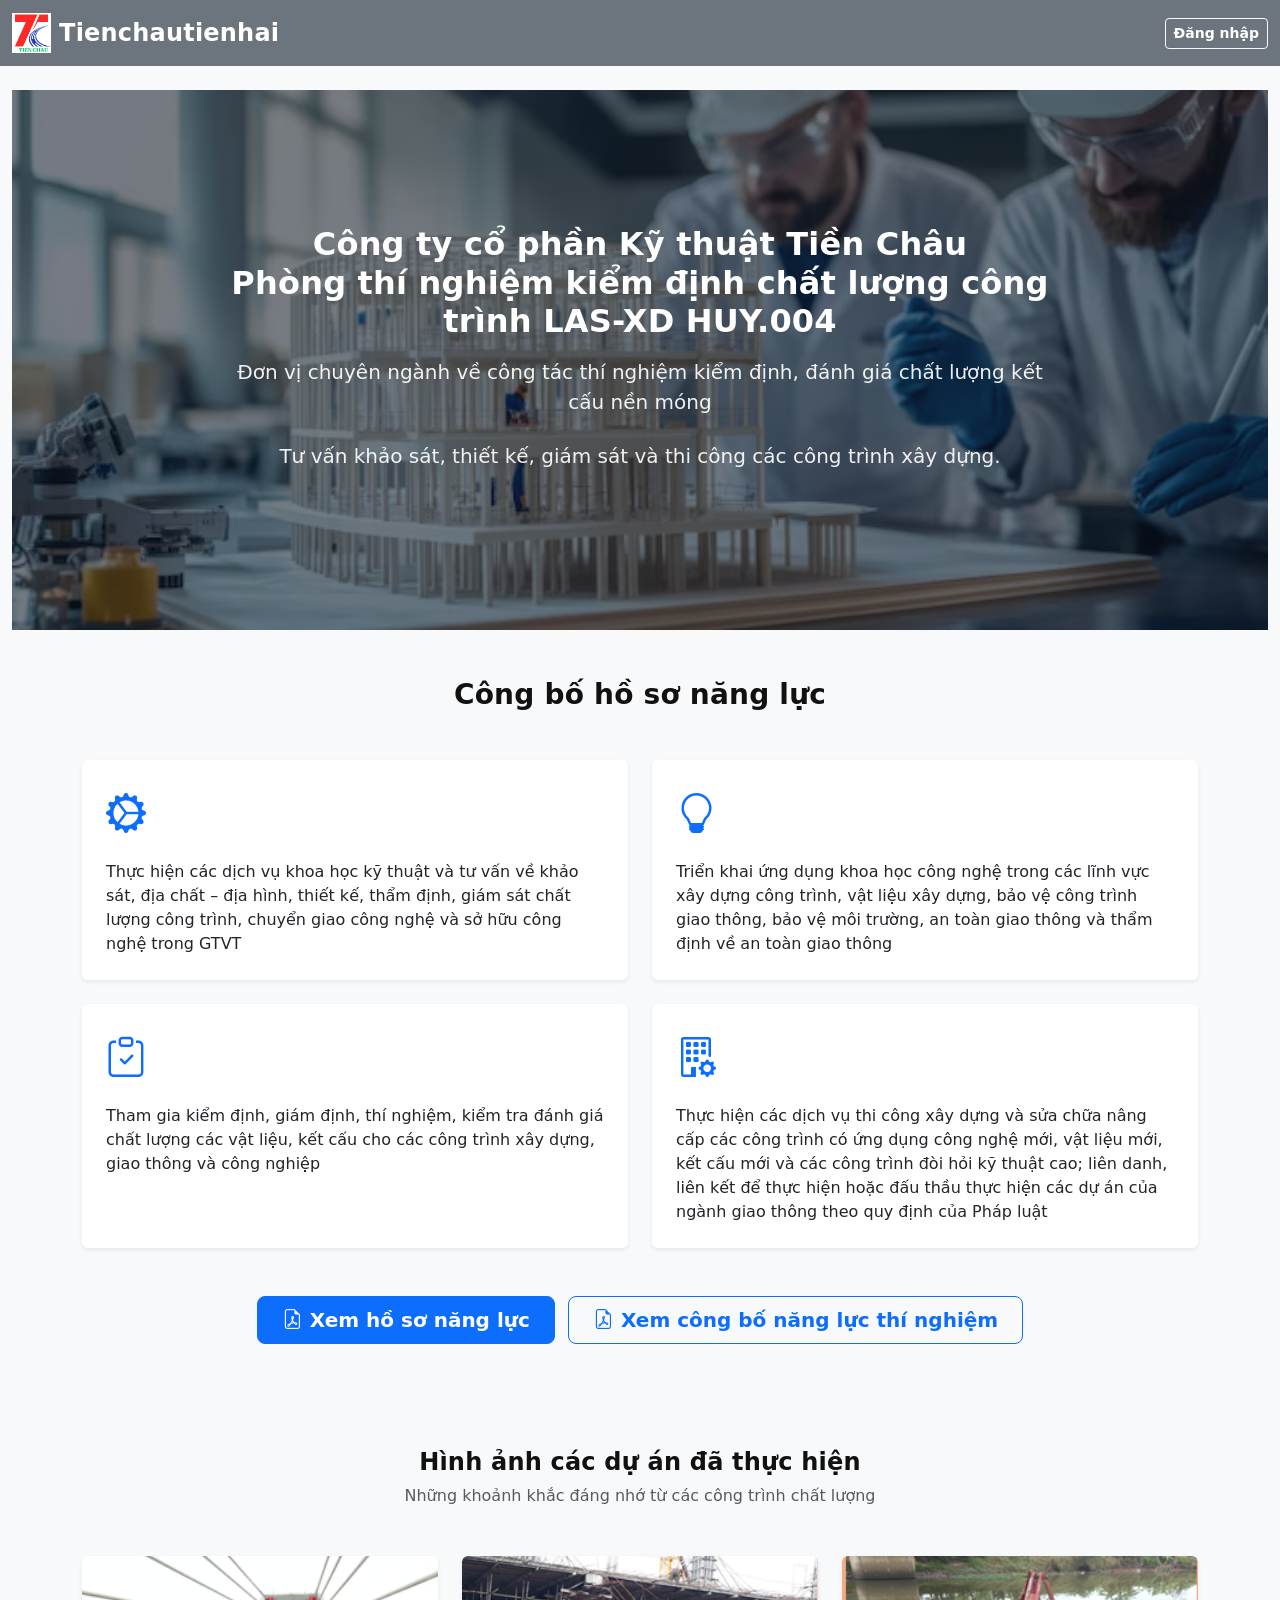
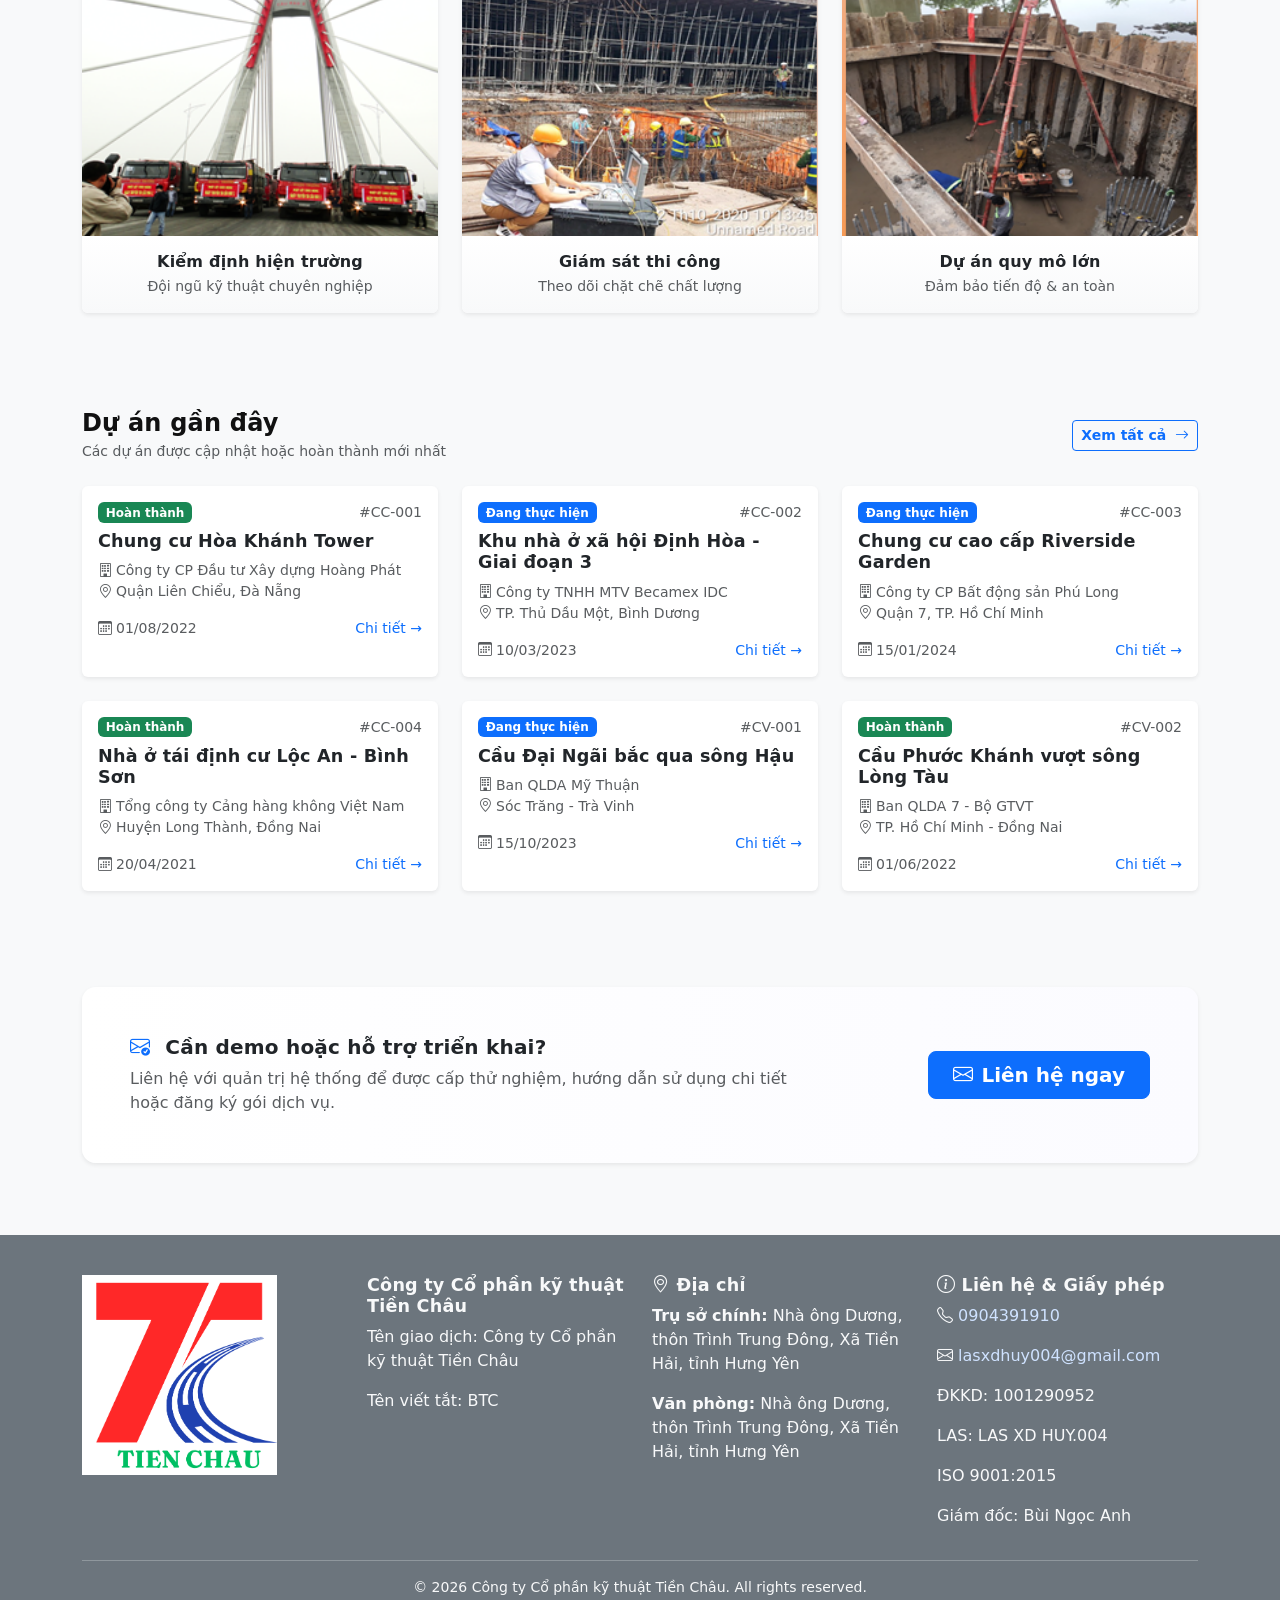
==== index.html @ 898942ba "initial project" ====
<!doctype html>
<html lang="vi">

<head>
    <meta charset="utf-8" />
    <meta name="viewport" content="width=device-width, initial-scale=1" />
    <title>Trang ch&#x1EE7; - Tienchautienhai</title>

    <!-- Bootstrap CSS -->
    <link href="./cdn.jsdelivr.net/npm/bootstrap%405.3.2/dist/css/bootstrap.min.css" rel="stylesheet" />
    <!-- Bootstrap Icons (optional) -->
    <link href="./cdn.jsdelivr.net/npm/bootstrap-icons%401.10.5/font/bootstrap-icons.css" rel="stylesheet" />
    <link rel="stylesheet" href="css/site1ee7.css?v=ZNPBLHQv7pqzIQh7xPeTB3yZ6VfuQVX-j1TX1cvYeVQ" />
</head>
<body>
    <nav b-x5d5cj2620 class="navbar navbar-expand-lg navbar-dark custom-header">
        <div b-x5d5cj2620 class="container-fluid">

            <a b-x5d5cj2620 class="navbar-brand d-flex align-items-center" href="index.html">
                <img src="images/logo_Tienchau.png" alt="Tiền Châu" class="navbar-logo me-2" />
                <span b-x5d5cj2620 class="d-none d-md-inline">Tienchautienhai</span>
            </a>

            <div b-x5d5cj2620 class="collapse navbar-collapse">
                <!-- (left empty to keep brand left) -->
            </div>

            <div b-x5d5cj2620 class="d-flex align-items-center">
                    <a b-x5d5cj2620 class="btn btn-outline-light btn-sm" href="Account/Login.html">Đăng nhập</a>
            </div>
        </div>
    </nav>


    <div b-x5d5cj2620 class="container-fluid">
        <div b-x5d5cj2620 class="row">
                <main b-x5d5cj2620 class="col-12 py-4">
                    

<!-- Hero -->
<section class="hero d-flex align-items-center text-white">
    <div class="container position-relative text-center py-5">
        <div class="row justify-content-center">
            <div class="col-lg-9">
                <h1 class="hero-title display-3 mb-3"> Công ty cổ phần Kỹ thuật Tiền Châu </br> Phòng thí nghiệm kiểm định chất lượng công trình LAS-XD HUY.004</h1>
                <p class="hero-lead mb-4 fs-5">Đơn vị chuyên ngành về công tác thí nghiệm kiểm định, đánh giá chất lượng kết cấu nền móng </p>
                <p class="hero-lead mb-4 fs-5">Tư vấn khảo sát, thiết kế, giám sát và thi công các công trình xây dựng.</p>

                <div class="d-flex justify-content-center gap-3 flex-wrap">
                </div>
            </div>
        </div>
    </div>
</section>

<!-- Công bố hồ sơ năng lực -->
<section class="what py-5 bg-light">
    <div class="container">
        <div class="text-center mb-5">
            <h2 class="section-title mb-3">Công bố hồ sơ năng lực</h2>
        </div>

        <div class="row g-4">
            <div class="col-md-6">
                <div class="card h-100 border-0 shadow-sm">
                    <div class="card-body p-4">
                        <div class="text-primary mb-3">
                            <i class="bi bi-gear-wide-connected fs-1"></i>
                        </div>
                        <p class="card-text">Thực hiện các dịch vụ khoa học kỹ thuật và tư vấn về khảo sát, địa chất – địa hình, thiết kế, thẩm định, giám sát chất lượng công trình, chuyển giao công nghệ và sở hữu công nghệ trong GTVT</p>
                    </div>
                </div>
            </div>
            <div class="col-md-6">
                <div class="card h-100 border-0 shadow-sm">
                    <div class="card-body p-4">
                        <div class="text-primary mb-3">
                            <i class="bi bi-lightbulb fs-1"></i>
                        </div>
                        <p class="card-text">Triển khai ứng dụng khoa học công nghệ trong các lĩnh vực xây dựng công trình, vật liệu xây dựng, bảo vệ công trình giao thông, bảo vệ môi trường, an toàn giao thông và thẩm định về an toàn giao thông</p>
                    </div>
                </div>
            </div>
            <div class="col-md-6">
                <div class="card h-100 border-0 shadow-sm">
                    <div class="card-body p-4">
                        <div class="text-primary mb-3">
                            <i class="bi bi-clipboard-check fs-1"></i>
                        </div>
                        <p class="card-text">Tham gia kiểm định, giám định, thí nghiệm, kiểm tra đánh giá chất lượng các vật liệu, kết cấu cho các công trình xây dựng, giao thông và công nghiệp</p>
                    </div>
                </div>
            </div>
            <div class="col-md-6">
                <div class="card h-100 border-0 shadow-sm">
                    <div class="card-body p-4">
                        <div class="text-primary mb-3">
                            <i class="bi bi-building-gear fs-1"></i>
                        </div>
                        <p class="card-text">Thực hiện các dịch vụ thi công xây dựng và sửa chữa nâng cấp các công trình có ứng dụng công nghệ mới, vật liệu mới, kết cấu mới và các công trình đòi hỏi kỹ thuật cao; liên danh, liên kết để thực hiện hoặc đấu thầu thực hiện các dự án của ngành giao thông theo quy định của Pháp luật</p>
                    </div>
                </div>
            </div>
        </div>

        <div class="text-center mt-5">
            <a class="btn btn-primary btn-lg px-4 me-2 mb-2" href="Home/CompanyProfile.html">
                <i class="bi bi-file-earmark-pdf me-2"></i>Xem hồ sơ năng lực
            </a>
            <a class="btn btn-outline-primary btn-lg px-4 mb-2" href="Home/LabCapabilityCertificate.html">
                <i class="bi bi-file-earmark-pdf me-2"></i>Xem công bố năng lực thí nghiệm
            </a>
        </div>
    </div>
</section>

<!-- Project Gallery -->
<section class="gallery py-5">
    <div class="container">
        <div class="text-center mb-5">
            <h3 class="section-title mb-2">Hình ảnh các dự án đã thực hiện</h3>
            <p class="text-muted">Những khoảnh khắc đáng nhớ từ các công trình chất lượng</p>
        </div>

        <div class="row g-4">
            <div class="col-md-4">
                <div class="gallery-item">
                    <div class="card border-0 shadow-sm overflow-hidden">
                        <img src="images/image1.png" alt="Kiểm định công trình" class="card-img-top" style="height: 280px; object-fit: cover;">
                        <div class="card-body text-center">
                            <h6 class="mb-1">Kiểm định hiện trường</h6>
                            <p class="text-muted small mb-0">Đội ngũ kỹ thuật chuyên nghiệp</p>
                        </div>
                    </div>
                </div>
            </div>
            <div class="col-md-4">
                <div class="gallery-item">
                    <div class="card border-0 shadow-sm overflow-hidden">
                        <img src="images/image2.png" alt="Công trình xây dựng" class="card-img-top" style="height: 280px; object-fit: cover;">
                        <div class="card-body text-center">
                            <h6 class="mb-1">Giám sát thi công</h6>
                            <p class="text-muted small mb-0">Theo dõi chặt chẽ chất lượng</p>
                        </div>
                    </div>
                </div>
            </div>
            <div class="col-md-4">
                <div class="gallery-item">
                    <div class="card border-0 shadow-sm overflow-hidden">
                        <img src="images/image3.png" alt="Công trường xây dựng" class="card-img-top" style="height: 280px; object-fit: cover;">
                        <div class="card-body text-center">
                            <h6 class="mb-1">Dự án quy mô lớn</h6>
                            <p class="text-muted small mb-0">Đảm bảo tiến độ & an toàn</p>
                        </div>
                    </div>
                </div>
            </div>
        </div>
    </div>
</section>

<!-- Featured projects -->
<section class="featured py-5">
    <div class="container">
        <div class="d-flex justify-content-between align-items-center mb-4">
            <div>
                <h3 class="section-title mb-1">Dự án gần đây</h3>
                <p class="text-muted small mb-0">Các dự án được cập nhật hoặc hoàn thành mới nhất</p>
            </div>
            <a class="btn btn-outline-primary btn-sm" href="Account/Login361d.html">
                Xem tất cả <i class="bi bi-arrow-right ms-1"></i>
            </a>
        </div>

            <div class="row g-4">
                    <div class="col-12 col-sm-6 col-lg-4">
                        <a href="Account/Login90e1.html" class="text-decoration-none">
                            <div class="card h-100 border-0 shadow-sm hover-lift">
                                <div class="card-body">
                                    <div class="d-flex justify-content-between align-items-start mb-2">
                                        <span class="badge bg-success">Ho&#xE0;n th&#xE0;nh</span>
                                            <small class="text-muted">#CC-001</small>
                                    </div>
                                    <h5 class="card-title text-dark mb-2">Chung c&#x1B0; H&#xF2;a Kh&#xE1;nh Tower</h5>
                                    <p class="card-text text-muted small mb-3">
                                        <i class="bi bi-building me-1"></i>C&#xF4;ng ty CP &#x110;&#x1EA7;u t&#x1B0; X&#xE2;y d&#x1EF1;ng Ho&#xE0;ng Ph&#xE1;t
                                        <br />
                                        <i class="bi bi-geo-alt me-1"></i>Qu&#x1EAD;n Li&#xEA;n Chi&#x1EC3;u, &#x110;&#xE0; N&#x1EB5;ng
                                    </p>
                                    <div class="d-flex justify-content-between align-items-center">
                                        <small class="text-muted">
                                                <i class="bi bi-calendar3 me-1"></i>01/08/2022                                        </small>
                                        <small class="text-primary">Chi tiết →</small>
                                    </div>
                                </div>
                            </div>
                        </a>
                    </div>
                    <div class="col-12 col-sm-6 col-lg-4">
                        <a href="Account/Logine2f2.html" class="text-decoration-none">
                            <div class="card h-100 border-0 shadow-sm hover-lift">
                                <div class="card-body">
                                    <div class="d-flex justify-content-between align-items-start mb-2">
                                        <span class="badge bg-primary">&#x110;ang th&#x1EF1;c hi&#x1EC7;n</span>
                                            <small class="text-muted">#CC-002</small>
                                    </div>
                                    <h5 class="card-title text-dark mb-2">Khu nh&#xE0; &#x1EDF; x&#xE3; h&#x1ED9;i &#x110;&#x1ECB;nh H&#xF2;a - Giai &#x111;o&#x1EA1;n 3</h5>
                                    <p class="card-text text-muted small mb-3">
                                        <i class="bi bi-building me-1"></i>C&#xF4;ng ty TNHH MTV Becamex IDC
                                        <br />
                                        <i class="bi bi-geo-alt me-1"></i>TP. Th&#x1EE7; D&#x1EA7;u M&#x1ED9;t, B&#xEC;nh D&#x1B0;&#x1A1;ng
                                    </p>
                                    <div class="d-flex justify-content-between align-items-center">
                                        <small class="text-muted">
                                                <i class="bi bi-calendar3 me-1"></i>10/03/2023                                        </small>
                                        <small class="text-primary">Chi tiết →</small>
                                    </div>
                                </div>
                            </div>
                        </a>
                    </div>
                    <div class="col-12 col-sm-6 col-lg-4">
                        <a href="Account/Loginec54.html" class="text-decoration-none">
                            <div class="card h-100 border-0 shadow-sm hover-lift">
                                <div class="card-body">
                                    <div class="d-flex justify-content-between align-items-start mb-2">
                                        <span class="badge bg-primary">&#x110;ang th&#x1EF1;c hi&#x1EC7;n</span>
                                            <small class="text-muted">#CC-003</small>
                                    </div>
                                    <h5 class="card-title text-dark mb-2">Chung c&#x1B0; cao c&#x1EA5;p Riverside Garden</h5>
                                    <p class="card-text text-muted small mb-3">
                                        <i class="bi bi-building me-1"></i>C&#xF4;ng ty CP B&#x1EA5;t &#x111;&#x1ED9;ng s&#x1EA3;n Ph&#xFA; Long
                                        <br />
                                        <i class="bi bi-geo-alt me-1"></i>Qu&#x1EAD;n 7, TP. H&#x1ED3; Ch&#xED; Minh
                                    </p>
                                    <div class="d-flex justify-content-between align-items-center">
                                        <small class="text-muted">
                                                <i class="bi bi-calendar3 me-1"></i>15/01/2024                                        </small>
                                        <small class="text-primary">Chi tiết →</small>
                                    </div>
                                </div>
                            </div>
                        </a>
                    </div>
                    <div class="col-12 col-sm-6 col-lg-4">
                        <a href="Account/Logina3f9.html" class="text-decoration-none">
                            <div class="card h-100 border-0 shadow-sm hover-lift">
                                <div class="card-body">
                                    <div class="d-flex justify-content-between align-items-start mb-2">
                                        <span class="badge bg-success">Ho&#xE0;n th&#xE0;nh</span>
                                            <small class="text-muted">#CC-004</small>
                                    </div>
                                    <h5 class="card-title text-dark mb-2">Nh&#xE0; &#x1EDF; t&#xE1;i &#x111;&#x1ECB;nh c&#x1B0; L&#x1ED9;c An - B&#xEC;nh S&#x1A1;n</h5>
                                    <p class="card-text text-muted small mb-3">
                                        <i class="bi bi-building me-1"></i>T&#x1ED5;ng c&#xF4;ng ty C&#x1EA3;ng h&#xE0;ng kh&#xF4;ng Vi&#x1EC7;t Nam
                                        <br />
                                        <i class="bi bi-geo-alt me-1"></i>Huy&#x1EC7;n Long Th&#xE0;nh, &#x110;&#x1ED3;ng Nai
                                    </p>
                                    <div class="d-flex justify-content-between align-items-center">
                                        <small class="text-muted">
                                                <i class="bi bi-calendar3 me-1"></i>20/04/2021                                        </small>
                                        <small class="text-primary">Chi tiết →</small>
                                    </div>
                                </div>
                            </div>
                        </a>
                    </div>
                    <div class="col-12 col-sm-6 col-lg-4">
                        <a href="Account/Logine25c.html" class="text-decoration-none">
                            <div class="card h-100 border-0 shadow-sm hover-lift">
                                <div class="card-body">
                                    <div class="d-flex justify-content-between align-items-start mb-2">
                                        <span class="badge bg-primary">&#x110;ang th&#x1EF1;c hi&#x1EC7;n</span>
                                            <small class="text-muted">#CV-001</small>
                                    </div>
                                    <h5 class="card-title text-dark mb-2">C&#x1EA7;u &#x110;&#x1EA1;i Ng&#xE3;i b&#x1EAF;c qua s&#xF4;ng H&#x1EAD;u</h5>
                                    <p class="card-text text-muted small mb-3">
                                        <i class="bi bi-building me-1"></i>Ban QLDA M&#x1EF9; Thu&#x1EAD;n
                                        <br />
                                        <i class="bi bi-geo-alt me-1"></i>S&#xF3;c Tr&#x103;ng - Tr&#xE0; Vinh
                                    </p>
                                    <div class="d-flex justify-content-between align-items-center">
                                        <small class="text-muted">
                                                <i class="bi bi-calendar3 me-1"></i>15/10/2023                                        </small>
                                        <small class="text-primary">Chi tiết →</small>
                                    </div>
                                </div>
                            </div>
                        </a>
                    </div>
                    <div class="col-12 col-sm-6 col-lg-4">
                        <a href="Account/Loginc6f9.html" class="text-decoration-none">
                            <div class="card h-100 border-0 shadow-sm hover-lift">
                                <div class="card-body">
                                    <div class="d-flex justify-content-between align-items-start mb-2">
                                        <span class="badge bg-success">Ho&#xE0;n th&#xE0;nh</span>
                                            <small class="text-muted">#CV-002</small>
                                    </div>
                                    <h5 class="card-title text-dark mb-2">C&#x1EA7;u Ph&#x1B0;&#x1EDB;c Kh&#xE1;nh v&#x1B0;&#x1EE3;t s&#xF4;ng L&#xF2;ng T&#xE0;u</h5>
                                    <p class="card-text text-muted small mb-3">
                                        <i class="bi bi-building me-1"></i>Ban QLDA 7 - B&#x1ED9; GTVT
                                        <br />
                                        <i class="bi bi-geo-alt me-1"></i>TP. H&#x1ED3; Ch&#xED; Minh - &#x110;&#x1ED3;ng Nai
                                    </p>
                                    <div class="d-flex justify-content-between align-items-center">
                                        <small class="text-muted">
                                                <i class="bi bi-calendar3 me-1"></i>01/06/2022                                        </small>
                                        <small class="text-primary">Chi tiết →</small>
                                    </div>
                                </div>
                            </div>
                        </a>
                    </div>
            </div>
    </div>
</section>

<!-- CTA / Contact -->
<section class="contact-cta py-5 bg-light">
    <div class="container">
        <div class="card border-0 shadow-sm">
            <div class="card-body p-4 p-md-5">
                <div class="row align-items-center g-4">
                    <div class="col-md-8">
                        <h4 class="mb-2">
                            <i class="bi bi-envelope-check text-primary me-2"></i>
                            Cần demo hoặc hỗ trợ triển khai?
                        </h4>
                        <p class="text-muted mb-0">Liên hệ với quản trị hệ thống để được cấp thử nghiệm, hướng dẫn sử dụng chi tiết hoặc đăng ký gói dịch vụ.</p>
                    </div>
                    <div class="col-md-4 text-md-end">
                        <a class="btn btn-primary btn-lg px-4" href="mailto:admin@company.local">
                            <i class="bi bi-envelope me-2"></i>Liên hệ ngay
                        </a>
                    </div>
                </div>
            </div>
        </div>
    </div>
</section>


                </main>
        </div>
    </div>

    <footer b-x5d5cj2620 class="custom-footer text-light py-4 mt-auto">
        <div b-x5d5cj2620 class="container">
            <div b-x5d5cj2620 class="text-center mb-3">
            </div>
            <div b-x5d5cj2620 class="row g-4">
                <div b-x5d5cj2620 class="col-md-3">
                    <img src="images/logo_Tienchau.png" alt="Tiền Châu" class="footer-logo" />
                </div>
                <!-- Cột 1: Thông tin công ty -->
                <div b-x5d5cj2620 class="col-md-3">
                    <h5 b-x5d5cj2620>Công ty Cổ phần kỹ thuật Tiền Châu</h5>
                    <p b-x5d5cj2620>Tên giao dịch: Công ty Cổ phần kỹ thuật Tiền Châu</p>
                    <p b-x5d5cj2620>Tên viết tắt: BTC</p>
                </div>
                <!-- Cột 2: Địa chỉ -->
                <div b-x5d5cj2620 class="col-md-3">
                    <h5 b-x5d5cj2620><i b-x5d5cj2620 class="bi bi-geo-alt"></i> Địa chỉ</h5>
                    <p b-x5d5cj2620><strong b-x5d5cj2620>Trụ sở chính:</strong> Nhà ông Dương, thôn Trình Trung Đông, Xã Tiền Hải, tỉnh Hưng Yên</p>
                    <p b-x5d5cj2620><strong b-x5d5cj2620>Văn phòng:</strong> Nhà ông Dương, thôn Trình Trung Đông, Xã Tiền Hải, tỉnh Hưng Yên</p>
                   <!-- <p b-x5d5cj2620><strong b-x5d5cj2620>VP chi nhánh:</strong> C11.15, Block C, Tầng 11, CC Him Lam Phú An, 32 đường Thủy Lợi, P. Phước Long A, Q.9, TP. Hồ Chí Minh</p> -->
                </div>
                <!-- Cột 3: Liên hệ & Giấy phép -->
                <div b-x5d5cj2620 class="col-md-3">
                    <h5 b-x5d5cj2620><i b-x5d5cj2620 class="bi bi-info-circle"></i> Liên hệ & Giấy phép</h5>
                    <p b-x5d5cj2620><i b-x5d5cj2620 class="bi bi-telephone"></i> <a b-x5d5cj2620 href="tel:0904391910">0904391910</a></p>
                    <p b-x5d5cj2620><i b-x5d5cj2620 class="bi bi-envelope"></i> <a b-x5d5cj2620 href="mailto:lasxdhuy004@gmail.com">lasxdhuy004@gmail.com</a></p>
                    <p b-x5d5cj2620>ĐKKD: 1001290952</p>
                    <p b-x5d5cj2620>LAS: LAS XD HUY.004</p>
                    <p b-x5d5cj2620>ISO 9001:2015</p>
                    <p b-x5d5cj2620>Giám đốc: Bùi Ngọc Anh</p>
                </div>
            </div>
            <hr b-x5d5cj2620 class="my-3 border-light">
            <div b-x5d5cj2620 class="text-center small">
                © 2026 Công ty Cổ phần kỹ thuật Tiền Châu. All rights reserved.
            </div>
        </div>
    </footer>

    <!-- Bootstrap JS -->
    <script src="../cdn.jsdelivr.net/npm/bootstrap%405.3.2/dist/js/bootstrap.bundle.min.js"></script>

    
    <script>
        // Optional: lazy load images later, or small JS tweaks if needed
    </script>

</body>

</html>
---- css/site1ee7.css ----
/* Existing styles above... (append these) */

/* Basic site styles + sidebar styling */

body {
    padding-bottom: 40px;
    background-color: #f8f9fa;
}

/* Sidebar container on larger screens */
.sidebar-container {
    min-height: calc(100vh - 56px); /* navbar height approx 56px */
    border-right: 1px solid rgba(0,0,0,0.05);
    padding-top: 1rem;
}

/* Sidebar nav links */
.sidebar-nav .nav-link {
    color: #343a40;
    padding: 10px 16px;
    border-radius: 6px;
    margin: 4px 8px;
    display: block;
}

    .sidebar-nav .nav-link:hover {
        background-color: #e9ecef;
        color: #0d6efd;
        text-decoration: none;
    }

    /* Active link style: you can add logic to set active class in views */
    .sidebar-nav .nav-link.active {
        background-color: #0d6efd;
        color: #fff !important;
    }

    /* Smaller on very small screens */
    @media (max-width: 576px) {
        .sidebar-nav .nav-link {
            padding: 8px 12px;
            font-size: 0.875rem;
        }
    }

/* Ensure offcanvas sidebar uses same look */
.offcanvas-body .sidebar-nav .nav-link {
    margin: 2px 0;
}

/* Make main content area comfortable */
main {
    padding-left: 1rem;
    padding-right: 1rem;
}

/* Small tweaks for cards in gallery to fit nicely */
.card img {
    max-width: 100%;
}

/* Responsive: collapse sidebar spacing on xs */
@media (max-width: 767.98px) {
    .sidebar-container {
        display: none;
    }
}

/* Hero banner */
.home-hero {
    background-size: cover;
    background-position: center;
    min-height: 320px;
    position: relative;
    display: flex;
    align-items: center;
    color: #fff;
}

    .home-hero .hero-overlay {
        background: rgba(0,0,0,0.45);
        padding: 40px 0;
    }

    /* Responsive: refine hero text alignment and spacing on smaller screens */
    @media (max-width: 767.98px) {
        .home-hero {
            padding: 20px;
            text-align: center;
        }

        .home-hero .hero-overlay {
            padding: 20px 0;
        }
    }

/* Project cards */
.project-card {
    overflow: hidden;
    border: none;
}

.project-thumb {
    height: 180px;
    object-fit: cover;
}

/* Responsive tweaks */
@media (max-width: 767.98px) {
    .home-hero {
        min-height: 220px;
        padding: 20px 0;
    }

    .project-thumb {
        height: 140px;
    }
}
/* Authentication page center layout */
.auth-page {
    background: linear-gradient(180deg, #f6f9fc 0%, #ffffff 100%);
}

/* Card containing the login form */
.auth-card {
    width: 100%;
    max-width: 420px;
    border-radius: 10px;
    padding: 0;
    overflow: hidden;
}

    /* Card body padding */
    .auth-card .card-body {
        padding: 1.5rem;
    }

    /* Slightly larger inputs for auth */
    .auth-card .form-control {
        height: calc(1.5em + 1rem);
        padding: .5rem .75rem;
    }

    /* Make validation messages unobtrusive */
    .auth-card .text-danger.small {
        display: block;
        margin-top: .25rem;
    }

    /* Responsive adjustments for card on small screens */
    @media (max-width: 420px) {
        .auth-card {
            margin: 1rem;
            box-shadow: none;
        }
    }
/* Header (navbar) customizations */
.custom-header {
    /* gray background; tweak hex if you prefer lighter/darker gray */
    background-color: #6c757d !important; /* bootstrap secondary gray */
}

    /* Keep navbar text light for contrast */
    .custom-header .navbar-text,
    .custom-header .navbar-brand,
    .custom-header .btn,
    .custom-header .btn-outline-light {
        color: #ffffff !important;
    }

    /* Increase navbar brand (logo/title) font size */
    .custom-header .navbar-brand {
        font-size: 1.5rem; /* tăng kích thước logo/header */
        font-weight: 600;
        letter-spacing: 0.2px;
    }

    /* Small screens - slightly reduce brand size */
    @media (max-width: 576px) {
        .custom-header .navbar-brand {
            font-size: 1.25rem;
        }
    }

/* Increase page header (h1) size for better visibility */
main h1,
h1.page-title {
    font-size: 2rem; /* điều chỉnh theo ý bạn */
    font-weight: 600;
}

/* If you use .container h1 in some views, ensure it's also larger */
.container h1 {
    font-size: 2rem;
}

/* --- End custom header styles --- */

/* ---- Homepage styles inspired by reference site ---- */

/* Fonts: elegant heading + modern body */
@import url('https://fonts.googleapis.com/css2?family=Playfair+Display:wght@600;700&amp;family=Inter:wght@300;400;600;700&amp;display=swap');

:root {
    --heading-font: 'Inter', system-ui, -apple-system, "Segoe UI", Roboto, "Helvetica Neue", Arial;
    --body-font: 'Inter', system-ui, -apple-system, "Segoe UI", Roboto, "Helvetica Neue", Arial;
    --muted: #6c757d;
    --accent: #0d6efd;
    --card-radius: 12px;
}

/* Apply fonts globally */
body {
    font-family: var(--body-font);
    color: #222;
    padding-bottom: 40px;
    background-color: #f8f9fa;
}

/* All headings use heading font */
h1, h2, h3, h4, h5, h6,
.hero-title,
.section-title,
.page-title,
.card-title {
    font-family: var(--heading-font);
    font-weight: 700;
    letter-spacing: 0.2px;
}

/* Specific heading sizes */
h1, .h1 {
    font-size: 2rem;
}

h2, .h2 {
    font-size: 1.75rem;
}

h3, .h3 {
    font-size: 1.5rem;
}

h4, .h4 {
    font-size: 1.25rem;
}

h5, .h5 {
    font-size: 1.1rem;
}

h6, .h6 {
    font-size: 1rem;
}

/* Hero title specific */
.hero-title {
    font-weight: 700;
    font-size: clamp(1.75rem, 4vw, 3.25rem);
    line-height: 1.2;
}

/* Section titles */
.section-title {
    color: #111;
    margin-bottom: 1rem;
}

/* Lead text - slightly different */
.lead {
    font-family: var(--body-font);
    color: var(--muted);
    font-weight: 400;
}

.hero-lead {
    font-family: var(--body-font);
    color: rgba(255,255,255,0.92);
    font-size: 1.05rem;
    font-weight: 400;
}

/* Buttons use body font */
.btn {
    font-family: var(--body-font);
    font-weight: 600;
}

/* Forms and inputs use body font */
input, select, textarea, label {
    font-family: var(--body-font);
}

/* Tables */
table {
    font-family: var(--body-font);
}

table th {
    font-weight: 600;
}

/* Navbar */
.navbar {
    font-family: var(--body-font);
}

.navbar-brand {
    font-family: var(--heading-font);
    font-size: 1.5rem;
    font-weight: 600;
    letter-spacing: 0.2px;
}

/* Sidebar navigation */
.sidebar-nav .nav-link {
    font-family: var(--body-font);
    font-weight: 500;
}

/* Cards */
.card-body {
    font-family: var(--body-font);
}

/* Badges and small text keep body font */
.badge, small, .small {
    font-family: var(--body-font);
}

/* Alerts */
.alert {
    font-family: var(--body-font);
}

/* Existing styles below... */

/* Sidebar container on larger screens */
.sidebar-container {
    min-height: calc(100vh - 56px);
    border-right: 1px solid rgba(0,0,0,0.05);
    padding-top: 1rem;
}

/* Sidebar nav links */
.sidebar-nav .nav-link {
    color: #343a40;
    padding: 10px 16px;
    border-radius: 6px;
    margin: 4px 8px;
    display: block;
}

.sidebar-nav .nav-link:hover {
    background-color: #e9ecef;
    color: #0d6efd;
    text-decoration: none;
}

.sidebar-nav .nav-link.active {
    background-color: #0d6efd;
    color: #fff !important;
}

/* Ensure offcanvas sidebar uses same look */
.offcanvas-body .sidebar-nav .nav-link {
    margin: 2px 0;
}

/* Make main content area comfortable */
main {
    padding-left: 1rem;
    padding-right: 1rem;
}

/* Small tweaks for cards in gallery to fit nicely */
.card img {
    max-width: 100%;
}

/* Responsive: collapse sidebar spacing on xs */
@media (max-width: 767.98px) {
    .sidebar-container {
        display: none;
    }
}

/* Hero banner */
.home-hero {
    background-size: cover;
    background-position: center;
    min-height: 320px;
    position: relative;
    display: flex;
    align-items: center;
    color: #fff;
}

.home-hero .hero-overlay {
    background: rgba(0,0,0,0.45);
    padding: 40px 0;
}

/* Project cards */
.project-card {
    overflow: hidden;
    border: none;
}

.project-thumb {
    height: 180px;
    object-fit: cover;
}

/* Responsive tweaks */
@media (max-width: 767.98px) {
    .home-hero {
        min-height: 220px;
        padding: 20px 0;
    }

    .project-thumb {
        height: 140px;
    }
}

/* Authentication page center layout */
.auth-page {
    background: linear-gradient(180deg, #f6f9fc 0%, #ffffff 100%);
}

/* Card containing the login form */
.auth-card {
    width: 100%;
    max-width: 420px;
    border-radius: 10px;
    padding: 0;
    overflow: hidden;
}

.auth-card .card-body {
    padding: 1.5rem;
}

.auth-card .form-control {
    height: calc(1.5em + 1rem);
    padding: .5rem .75rem;
}

.auth-card .text-danger.small {
    display: block;
    margin-top: .25rem;
}

/* On very small screens, reduce vertical height */
@media (max-width: 420px) {
    .auth-card {
        margin: 1rem;
        box-shadow: none;
    }
}

/* Header (navbar) customizations */
.custom-header {
    background-color: #6c757d !important;
}

.custom-header .navbar-text,
.custom-header .navbar-brand,
.custom-header .btn,
.custom-header .btn-outline-light {
    color: #ffffff !important;
}

/* Small screens - slightly reduce brand size */
@media (max-width: 576px) {
    .custom-header .navbar-brand {
        font-size: 1.25rem;
    }
}

/* Hero */
.hero {
    background-image: linear-gradient(rgba(8,15,30,0.55), rgba(8,15,30,0.55)), url('../images/hero-main.jpg');
    background-size: cover;
    background-position: center;
    min-height: 60vh;
    display: flex;
    align-items: center;
    position: relative;
    padding: 5rem 0;
}

.hero-overlay {
    display: none;
}

/* What we do */
.what .section-title,
.featured .section-title {
    margin-bottom: .5rem;
}

.feature-list li {
    margin-bottom: .7rem;
}

/* Featured projects */
.featured {
    padding-top: 3rem;
    padding-bottom: 3rem;
}

.project-card .card {
    border-radius: var(--card-radius);
    overflow: hidden;
    transition: transform .18s ease, box-shadow .18s ease;
}

.project-card .card:hover {
    transform: translateY(-6px);
    box-shadow: 0 12px 30px rgba(18,38,63,0.12);
}

.project-card .card-overlay {
    position: absolute;
    inset: 0;
    display: flex;
    align-items: flex-end;
    justify-content: flex-start;
    padding: 1rem;
    background: linear-gradient(180deg, rgba(0,0,0,0) 40%, rgba(0,0,0,0.45) 100%);
    color: #fff;
    opacity: 1;
}

.img-wrapper {
    position: relative;
}

.overlay-content h5 {
    margin: 0;
    font-size: 1rem;
    font-weight: 600;
}

.overlay-content small {
    color: rgba(255,255,255,0.85);
}

/* CTA contact */
.contact-cta .card {
    border-radius: 14px;
    background: linear-gradient(90deg,#ffffff,#fbfbff);
}

.contact-cta h4 {
    margin-bottom: .25rem;
}

/* Hover effect for project cards */
.hover-lift {
    transition: transform 0.2s ease, box-shadow 0.2s ease;
}

.hover-lift:hover {
    transform: translateY(-4px);
    box-shadow: 0 8px 24px rgba(0,0,0,0.12) !important;
}

/* Stats section */
.stat-item h3 {
    line-height: 1;
}

/* Feature list icons */
.feature-list .bi-check-circle-fill {
    font-size: 1.1rem;
}

/* Gallery images */
.gallery-item .card {
    transition: transform 0.3s ease, box-shadow 0.3s ease;
}

.gallery-item .card:hover {
    transform: scale(1.03);
    box-shadow: 0 10px 30px rgba(0,0,0,0.15) !important;
}

.gallery-item img {
    transition: transform 0.5s ease;
}

.gallery-item .card:hover img {
    transform: scale(1.08);
}

.gallery-item .card-body {
    background: linear-gradient(to bottom, #ffffff, #f8f9fa);
}

/* Responsive tweaks */
@media (max-width: 767.98px) {
    .hero {
        padding: 3rem 0;
        min-height: 45vh;
    }

    .project-card .card-overlay {
        padding: .6rem;
    }
    
    h1, .h1 {
        font-size: 1.75rem;
    }
    
    h2, .h2 {
        font-size: 1.5rem;
    }
}

/* Carousel modal controls - larger, bordered, high-contrast for visibility */
.modal .carousel-control-prev,
.modal .carousel-control-next {
    width: 64px;
    height: 64px;
    top: 50%;
    transform: translateY(-50%);
    border-radius: 50%;
    background-color: rgba(255,255,255,0.92); /* light circle to contrast images */
    border: 2px solid rgba(0,0,0,0.12);
    display: flex;
    align-items: center;
    justify-content: center;
    box-shadow: 0 8px 22px rgba(0,0,0,0.18);
    z-index: 1100; /* ensure above image */
    transition: transform .12s ease, box-shadow .12s ease, background-color .12s ease;
}

/* Slightly move controls inward so they don't get clipped at edges */
.modal .carousel-control-prev { left: 1rem; }
.modal .carousel-control-next { right: 1rem; }

/* Enlarge the SVG icons inside controls and make them dark (visible on light bg) */
.modal .carousel-control-prev-icon,
.modal .carousel-control-next-icon {
    width: 28px;
    height: 28px;
    background-size: 28px 28px;
    /* default bootstrap icons are white; invert to produce dark icon on light background */
    filter: invert(1) grayscale(1) contrast(120%);
}

/* Hover / focus states: emphasize with accent color */
.modal .carousel-control-prev:hover,
.modal .carousel-control-next:hover,
.modal .carousel-control-prev:focus,
.modal .carousel-control-next:focus {
    transform: translateY(-50%) scale(1.06);
    box-shadow: 0 12px 28px rgba(0,0,0,0.24);
    background-color: var(--accent, #0d6efd);
}

.modal .carousel-control-prev:hover .carousel-control-prev-icon,
.modal .carousel-control-next:hover .carousel-control-next-icon,
.modal .carousel-control-prev:focus .carousel-control-prev-icon,
.modal .carousel-control-next:focus .carousel-control-next-icon {
    /* make icon visible over accent background (reverse filter) */
    filter: none;
}

/* Smaller on very small screens */
@media (max-width: 576px) {
    .modal .carousel-control-prev,
    .modal .carousel-control-next {
        width: 48px;
        height: 48px;
        left: 0.6rem;
        right: 0.6rem;
    }
    .modal .carousel-control-prev-icon,
    .modal .carousel-control-next-icon {
        width: 20px;
        height: 20px;
        background-size: 20px 20px;
    }
}

/* Footer */
.custom-footer {
    background-color: #6c757d;
}

.custom-footer a {
    color: #cfe2ff;
    text-decoration: none;
}

.custom-footer a:hover {
    color: #ffffff;
    text-decoration: underline;
}

/* Add at end of file (or near other navbar rules) */
.navbar-logo {
    height: 40px;
    width: auto;
    display: inline-block;
    object-fit: contain;
}

@media (max-width: 576px) {
    .navbar-logo {
        height: 34px;
    }
}

/* Add at end of file (or near other navbar/footer rules) */
.footer-logo {
    height: 200px;
    width: auto;
    display: inline-block;
    object-fit: contain;
}

@media (max-width: 576px) {
    .footer-logo {
        height: 48px;
    }
}

/* PDF.js viewer */
.pdf-wrapper {
    height: 80vh;
    max-height: 90vh;
}

.pdf-js-container {
    height: 100%;
    display: flex;
    flex-direction: column;
    border: 1px solid #dee2e6;
    border-radius: 0.375rem;
    overflow: hidden;
    background: #fff;
}

.pdf-toolbar {
    display: flex;
    align-items: center;
    padding: 0.4rem 0.75rem;
    background: #f1f3f5;
    border-bottom: 1px solid #dee2e6;
    flex-shrink: 0;
    flex-wrap: wrap;
    gap: 0.25rem;
    font-size: 0.875rem;
}

.pdf-viewer-scroll {
    flex: 1;
    overflow-y: auto;
    -webkit-overflow-scrolling: touch;
    text-align: center;
    background: #e9ecef;
    padding: 0.5rem 0;
}

.pdf-page-canvas {
    display: block;
    margin: 0.5rem auto;
    max-width: 100%;
    height: auto !important;
    box-shadow: 0 2px 8px rgba(0,0,0,0.12);
}

@media (max-width: 767.98px) {
    .pdf-toolbar {
        padding: 0.3rem 0.5rem;
        font-size: 0.8rem;
    }
}
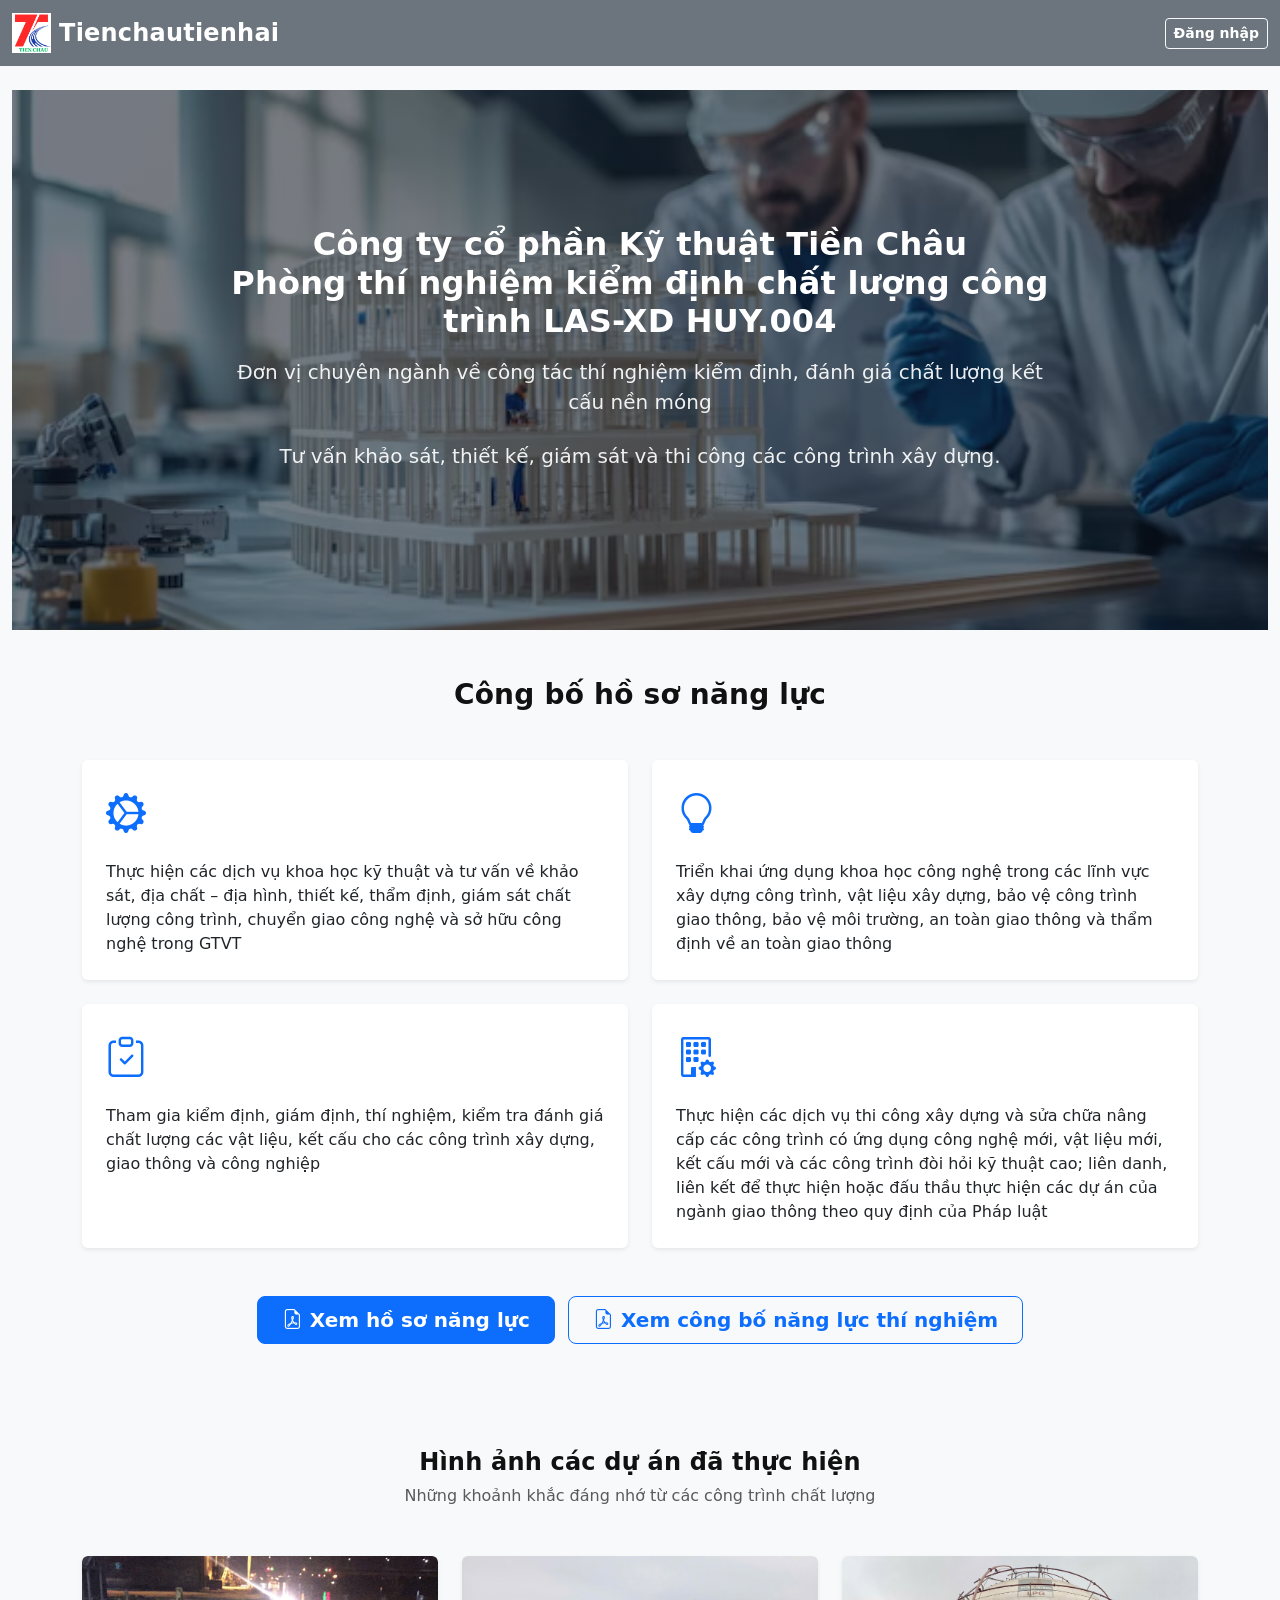
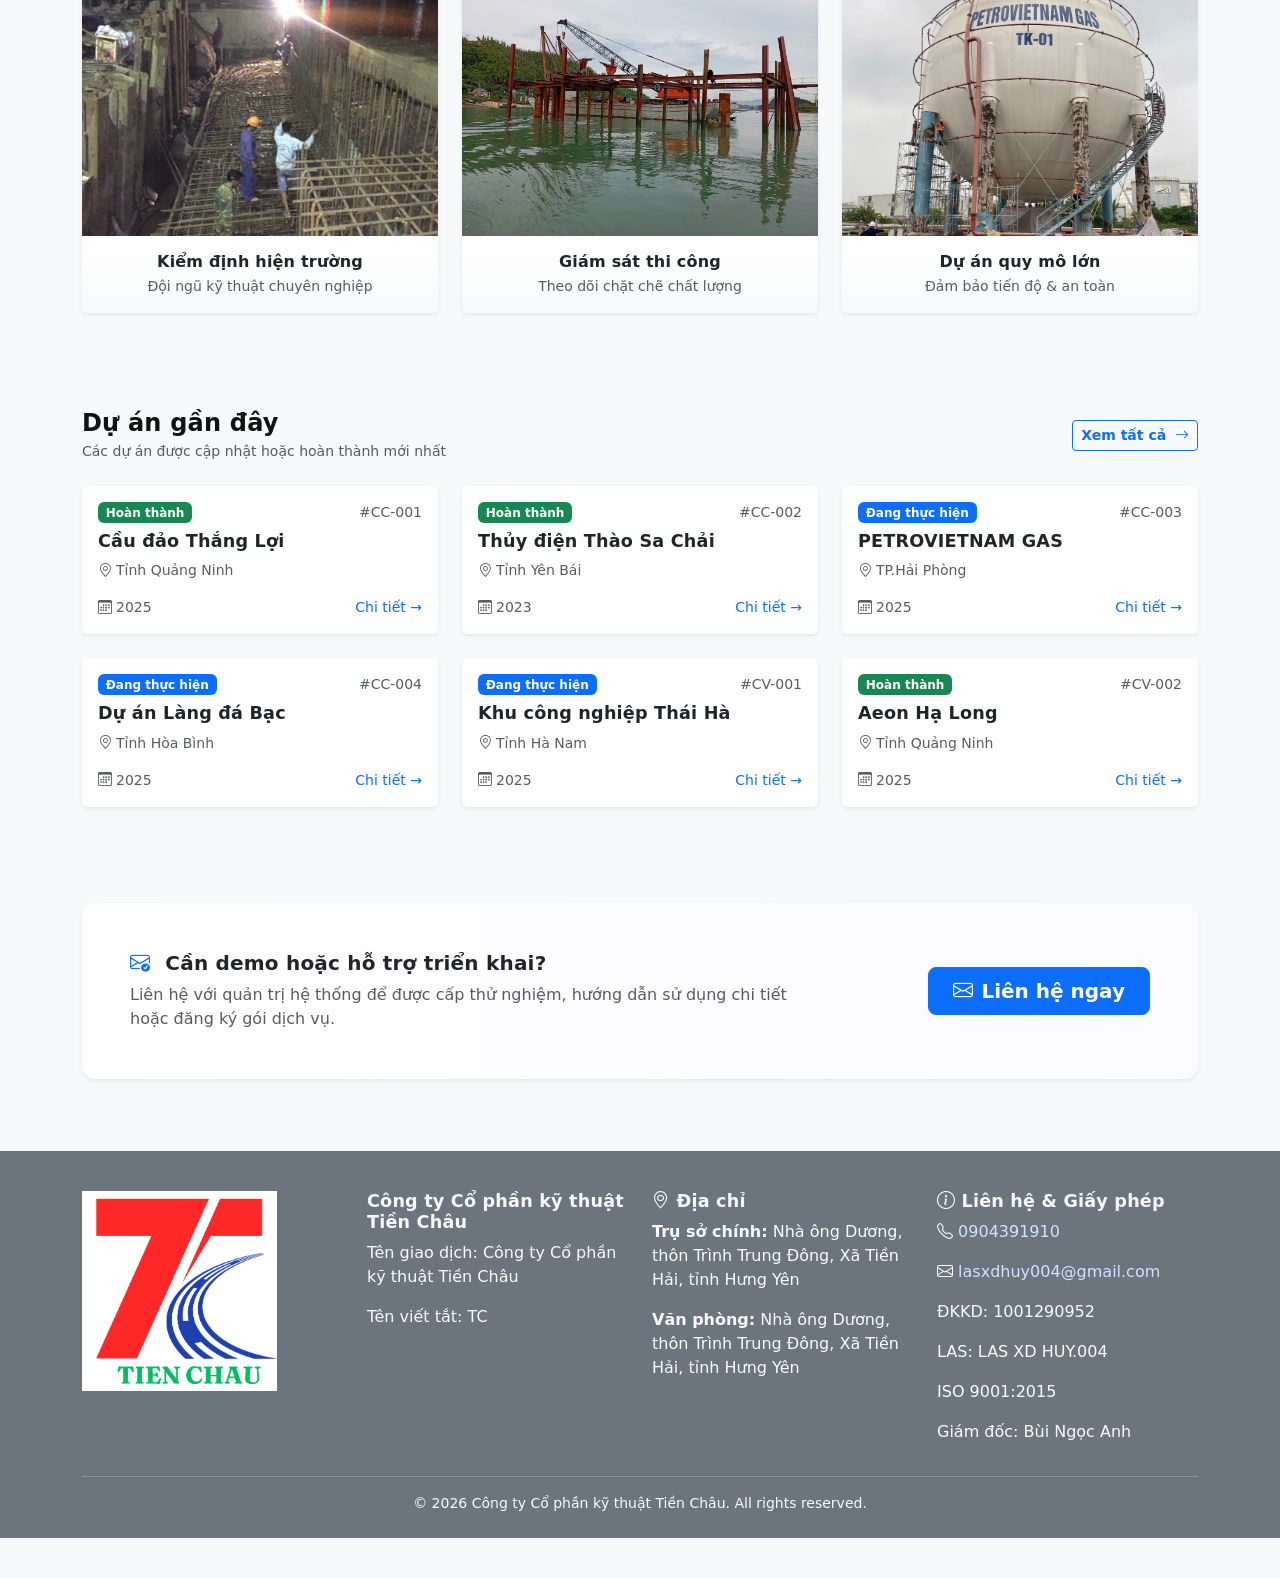
==== commit 29267e32: "update image" ====
--- a/index.html
+++ b/index.html
@@ -9,9 +9,9 @@
     <title>Trang ch&#x1EE7; - Tienchautienhai</title>
 
     <!-- Bootstrap CSS -->
-    <link href="./cdn.jsdelivr.net/npm/bootstrap%405.3.2/dist/css/bootstrap.min.css" rel="stylesheet" />
+    <link href="../cdn.jsdelivr.net/npm/bootstrap%405.3.2/dist/css/bootstrap.min.css" rel="stylesheet" />
     <!-- Bootstrap Icons (optional) -->
-    <link href="./cdn.jsdelivr.net/npm/bootstrap-icons%401.10.5/font/bootstrap-icons.css" rel="stylesheet" />
+    <link href="../cdn.jsdelivr.net/npm/bootstrap-icons%401.10.5/font/bootstrap-icons.css" rel="stylesheet" />
     <link rel="stylesheet" href="css/site1ee7.css?v=ZNPBLHQv7pqzIQh7xPeTB3yZ6VfuQVX-j1TX1cvYeVQ" />
 </head>
 <body>
@@ -184,15 +184,15 @@
                                         <span class="badge bg-success">Ho&#xE0;n th&#xE0;nh</span>
                                             <small class="text-muted">#CC-001</small>
                                     </div>
-                                    <h5 class="card-title text-dark mb-2">Chung c&#x1B0; H&#xF2;a Kh&#xE1;nh Tower</h5>
-                                    <p class="card-text text-muted small mb-3">
-                                        <i class="bi bi-building me-1"></i>C&#xF4;ng ty CP &#x110;&#x1EA7;u t&#x1B0; X&#xE2;y d&#x1EF1;ng Ho&#xE0;ng Ph&#xE1;t
-                                        <br />
-                                        <i class="bi bi-geo-alt me-1"></i>Qu&#x1EAD;n Li&#xEA;n Chi&#x1EC3;u, &#x110;&#xE0; N&#x1EB5;ng
-                                    </p>
-                                    <div class="d-flex justify-content-between align-items-center">
-                                        <small class="text-muted">
-                                                <i class="bi bi-calendar3 me-1"></i>01/08/2022                                        </small>
+                                    <h5 class="card-title text-dark mb-2">Cầu đảo Thắng Lợi</h5>
+                                    <p class="card-text text-muted small mb-3">
+                                        <!-- <i class="bi bi-building me-1"></i>C&#xF4;ng ty CP &#x110;&#x1EA7;u t&#x1B0; X&#xE2;y d&#x1EF1;ng Ho&#xE0;ng Ph&#xE1;t
+                                        <br /> -->
+                                        <i class="bi bi-geo-alt me-1"></i>Tỉnh Quảng Ninh
+                                    </p>
+                                    <div class="d-flex justify-content-between align-items-center">
+                                        <small class="text-muted">
+                                                <i class="bi bi-calendar3 me-1"></i>2025                                       </small>
                                         <small class="text-primary">Chi tiết →</small>
                                     </div>
                                 </div>
@@ -204,18 +204,17 @@
                             <div class="card h-100 border-0 shadow-sm hover-lift">
                                 <div class="card-body">
                                     <div class="d-flex justify-content-between align-items-start mb-2">
-                                        <span class="badge bg-primary">&#x110;ang th&#x1EF1;c hi&#x1EC7;n</span>
+                                        <span class="badge bg-success">Hoàn thành</span>
                                             <small class="text-muted">#CC-002</small>
                                     </div>
-                                    <h5 class="card-title text-dark mb-2">Khu nh&#xE0; &#x1EDF; x&#xE3; h&#x1ED9;i &#x110;&#x1ECB;nh H&#xF2;a - Giai &#x111;o&#x1EA1;n 3</h5>
-                                    <p class="card-text text-muted small mb-3">
-                                        <i class="bi bi-building me-1"></i>C&#xF4;ng ty TNHH MTV Becamex IDC
-                                        <br />
-                                        <i class="bi bi-geo-alt me-1"></i>TP. Th&#x1EE7; D&#x1EA7;u M&#x1ED9;t, B&#xEC;nh D&#x1B0;&#x1A1;ng
-                                    </p>
-                                    <div class="d-flex justify-content-between align-items-center">
-                                        <small class="text-muted">
-                                                <i class="bi bi-calendar3 me-1"></i>10/03/2023                                        </small>
+                                    <h5 class="card-title text-dark mb-2">Thủy điện Thào Sa Chải</h5>
+                                    <p class="card-text text-muted small mb-3">
+    
+                                        <i class="bi bi-geo-alt me-1"></i>Tỉnh Yên Bái
+                                    </p>
+                                    <div class="d-flex justify-content-between align-items-center">
+                                        <small class="text-muted">
+                                                <i class="bi bi-calendar3 me-1"></i>2023                                       </small>
                                         <small class="text-primary">Chi tiết →</small>
                                     </div>
                                 </div>
@@ -230,15 +229,14 @@
                                         <span class="badge bg-primary">&#x110;ang th&#x1EF1;c hi&#x1EC7;n</span>
                                             <small class="text-muted">#CC-003</small>
                                     </div>
-                                    <h5 class="card-title text-dark mb-2">Chung c&#x1B0; cao c&#x1EA5;p Riverside Garden</h5>
-                                    <p class="card-text text-muted small mb-3">
-                                        <i class="bi bi-building me-1"></i>C&#xF4;ng ty CP B&#x1EA5;t &#x111;&#x1ED9;ng s&#x1EA3;n Ph&#xFA; Long
-                                        <br />
-                                        <i class="bi bi-geo-alt me-1"></i>Qu&#x1EAD;n 7, TP. H&#x1ED3; Ch&#xED; Minh
-                                    </p>
-                                    <div class="d-flex justify-content-between align-items-center">
-                                        <small class="text-muted">
-                                                <i class="bi bi-calendar3 me-1"></i>15/01/2024                                        </small>
+                                    <h5 class="card-title text-dark mb-2">PETROVIETNAM GAS</h5>
+                                    <p class="card-text text-muted small mb-3">
+                                    
+                                        <i class="bi bi-geo-alt me-1"></i>TP.Hải Phòng
+                                    </p>
+                                    <div class="d-flex justify-content-between align-items-center">
+                                        <small class="text-muted">
+                                                <i class="bi bi-calendar3 me-1"></i>2025                                      </small>
                                         <small class="text-primary">Chi tiết →</small>
                                     </div>
                                 </div>
@@ -250,18 +248,17 @@
                             <div class="card h-100 border-0 shadow-sm hover-lift">
                                 <div class="card-body">
                                     <div class="d-flex justify-content-between align-items-start mb-2">
-                                        <span class="badge bg-success">Ho&#xE0;n th&#xE0;nh</span>
+                                        <span class="badge bg-primary">Đang thực hiện</span>
                                             <small class="text-muted">#CC-004</small>
                                     </div>
-                                    <h5 class="card-title text-dark mb-2">Nh&#xE0; &#x1EDF; t&#xE1;i &#x111;&#x1ECB;nh c&#x1B0; L&#x1ED9;c An - B&#xEC;nh S&#x1A1;n</h5>
-                                    <p class="card-text text-muted small mb-3">
-                                        <i class="bi bi-building me-1"></i>T&#x1ED5;ng c&#xF4;ng ty C&#x1EA3;ng h&#xE0;ng kh&#xF4;ng Vi&#x1EC7;t Nam
-                                        <br />
-                                        <i class="bi bi-geo-alt me-1"></i>Huy&#x1EC7;n Long Th&#xE0;nh, &#x110;&#x1ED3;ng Nai
-                                    </p>
-                                    <div class="d-flex justify-content-between align-items-center">
-                                        <small class="text-muted">
-                                                <i class="bi bi-calendar3 me-1"></i>20/04/2021                                        </small>
+                                    <h5 class="card-title text-dark mb-2">Dự án Làng đá Bạc</h5>
+                                    <p class="card-text text-muted small mb-3">
+                                        
+                                        <i class="bi bi-geo-alt me-1"></i>Tỉnh Hòa Bình
+                                    </p>
+                                    <div class="d-flex justify-content-between align-items-center">
+                                        <small class="text-muted">
+                                                <i class="bi bi-calendar3 me-1"></i>2025                                      </small>
                                         <small class="text-primary">Chi tiết →</small>
                                     </div>
                                 </div>
@@ -276,15 +273,14 @@
                                         <span class="badge bg-primary">&#x110;ang th&#x1EF1;c hi&#x1EC7;n</span>
                                             <small class="text-muted">#CV-001</small>
                                     </div>
-                                    <h5 class="card-title text-dark mb-2">C&#x1EA7;u &#x110;&#x1EA1;i Ng&#xE3;i b&#x1EAF;c qua s&#xF4;ng H&#x1EAD;u</h5>
-                                    <p class="card-text text-muted small mb-3">
-                                        <i class="bi bi-building me-1"></i>Ban QLDA M&#x1EF9; Thu&#x1EAD;n
-                                        <br />
-                                        <i class="bi bi-geo-alt me-1"></i>S&#xF3;c Tr&#x103;ng - Tr&#xE0; Vinh
-                                    </p>
-                                    <div class="d-flex justify-content-between align-items-center">
-                                        <small class="text-muted">
-                                                <i class="bi bi-calendar3 me-1"></i>15/10/2023                                        </small>
+                                    <h5 class="card-title text-dark mb-2">Khu công nghiệp Thái Hà</h5>
+                                    <p class="card-text text-muted small mb-3">
+                                    
+                                        <i class="bi bi-geo-alt me-1"></i>Tỉnh Hà Nam
+                                    </p>
+                                    <div class="d-flex justify-content-between align-items-center">
+                                        <small class="text-muted">
+                                                <i class="bi bi-calendar3 me-1"></i>2025                                        </small>
                                         <small class="text-primary">Chi tiết →</small>
                                     </div>
                                 </div>
@@ -299,15 +295,14 @@
                                         <span class="badge bg-success">Ho&#xE0;n th&#xE0;nh</span>
                                             <small class="text-muted">#CV-002</small>
                                     </div>
-                                    <h5 class="card-title text-dark mb-2">C&#x1EA7;u Ph&#x1B0;&#x1EDB;c Kh&#xE1;nh v&#x1B0;&#x1EE3;t s&#xF4;ng L&#xF2;ng T&#xE0;u</h5>
-                                    <p class="card-text text-muted small mb-3">
-                                        <i class="bi bi-building me-1"></i>Ban QLDA 7 - B&#x1ED9; GTVT
-                                        <br />
-                                        <i class="bi bi-geo-alt me-1"></i>TP. H&#x1ED3; Ch&#xED; Minh - &#x110;&#x1ED3;ng Nai
-                                    </p>
-                                    <div class="d-flex justify-content-between align-items-center">
-                                        <small class="text-muted">
-                                                <i class="bi bi-calendar3 me-1"></i>01/06/2022                                        </small>
+                                    <h5 class="card-title text-dark mb-2">Aeon Hạ Long</h5>
+                                    <p class="card-text text-muted small mb-3">
+                                        
+                                        <i class="bi bi-geo-alt me-1"></i>Tỉnh Quảng Ninh
+                                    </p>
+                                    <div class="d-flex justify-content-between align-items-center">
+                                        <small class="text-muted">
+                                                <i class="bi bi-calendar3 me-1"></i>2025                                        </small>
                                         <small class="text-primary">Chi tiết →</small>
                                     </div>
                                 </div>
@@ -359,7 +354,7 @@
                 <div b-x5d5cj2620 class="col-md-3">
                     <h5 b-x5d5cj2620>Công ty Cổ phần kỹ thuật Tiền Châu</h5>
                     <p b-x5d5cj2620>Tên giao dịch: Công ty Cổ phần kỹ thuật Tiền Châu</p>
-                    <p b-x5d5cj2620>Tên viết tắt: BTC</p>
+                    <p b-x5d5cj2620>Tên viết tắt: TC</p>
                 </div>
                 <!-- Cột 2: Địa chỉ -->
                 <div b-x5d5cj2620 class="col-md-3">
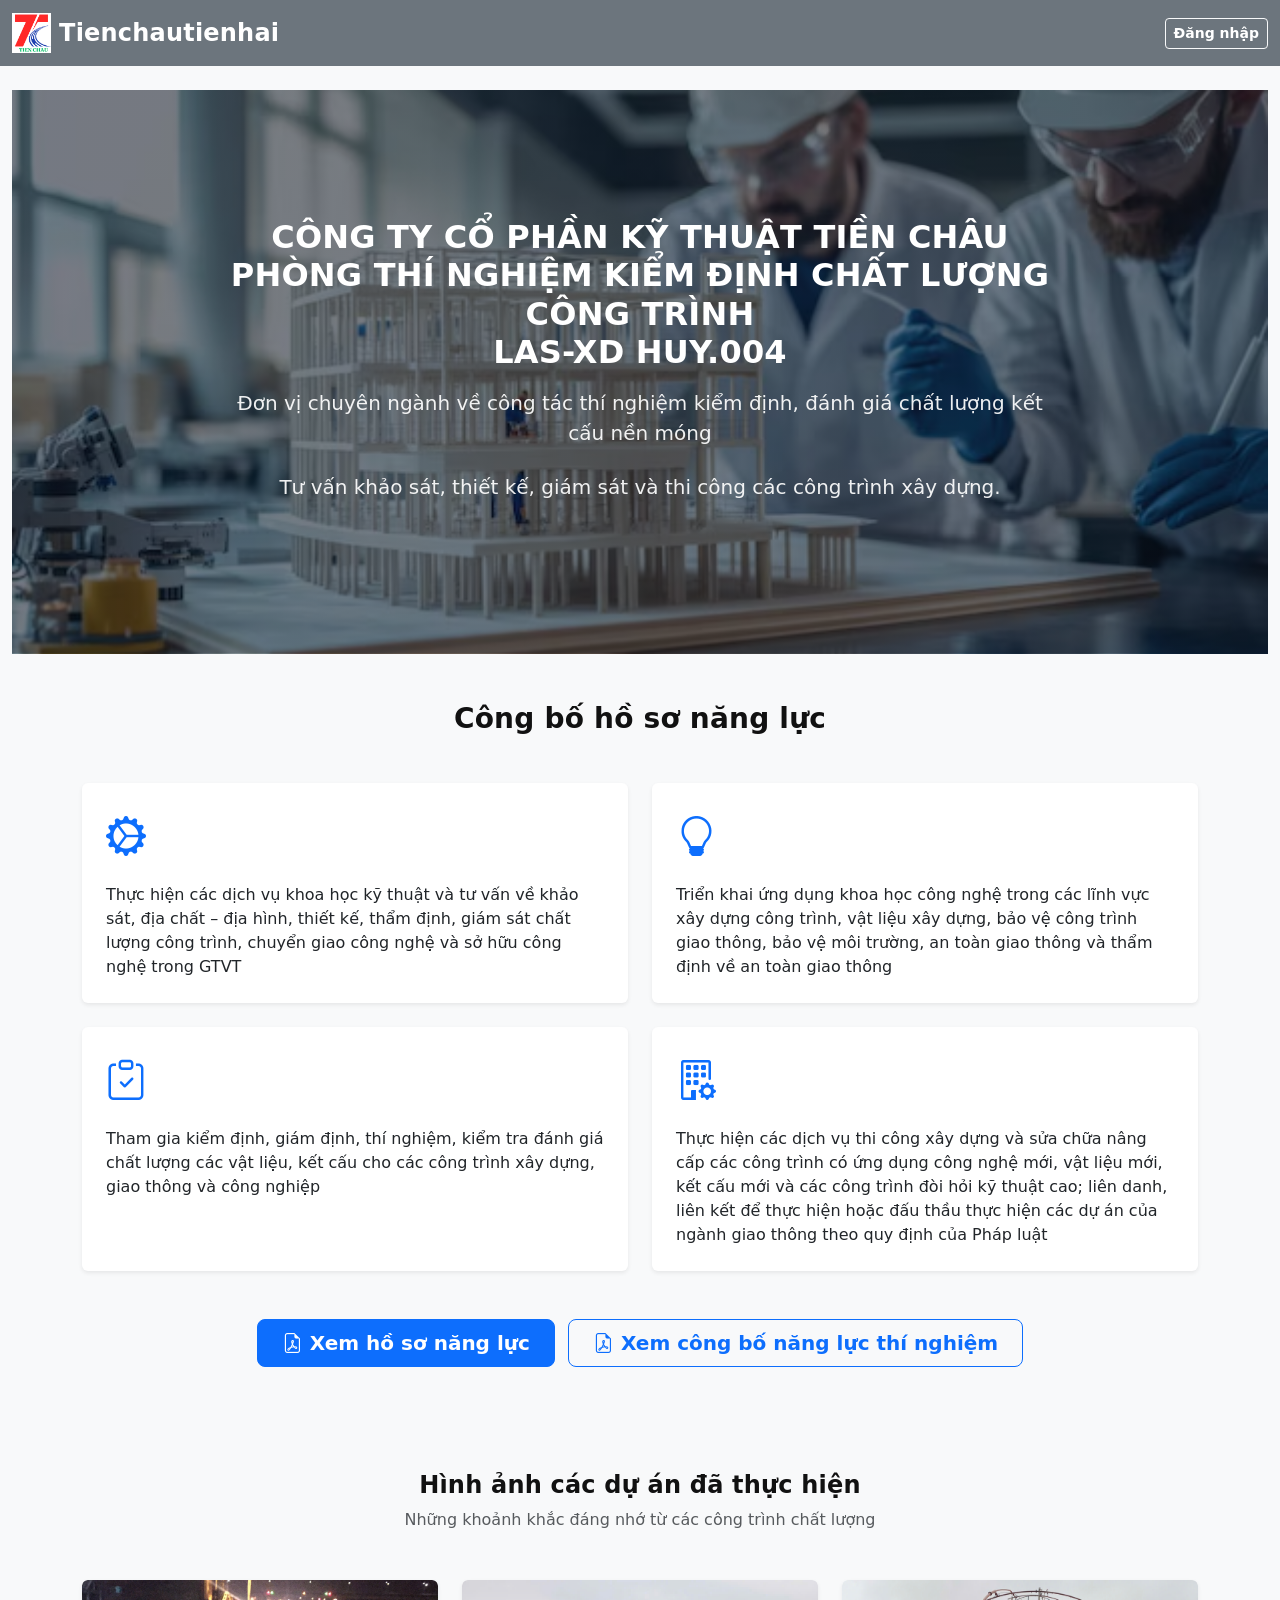
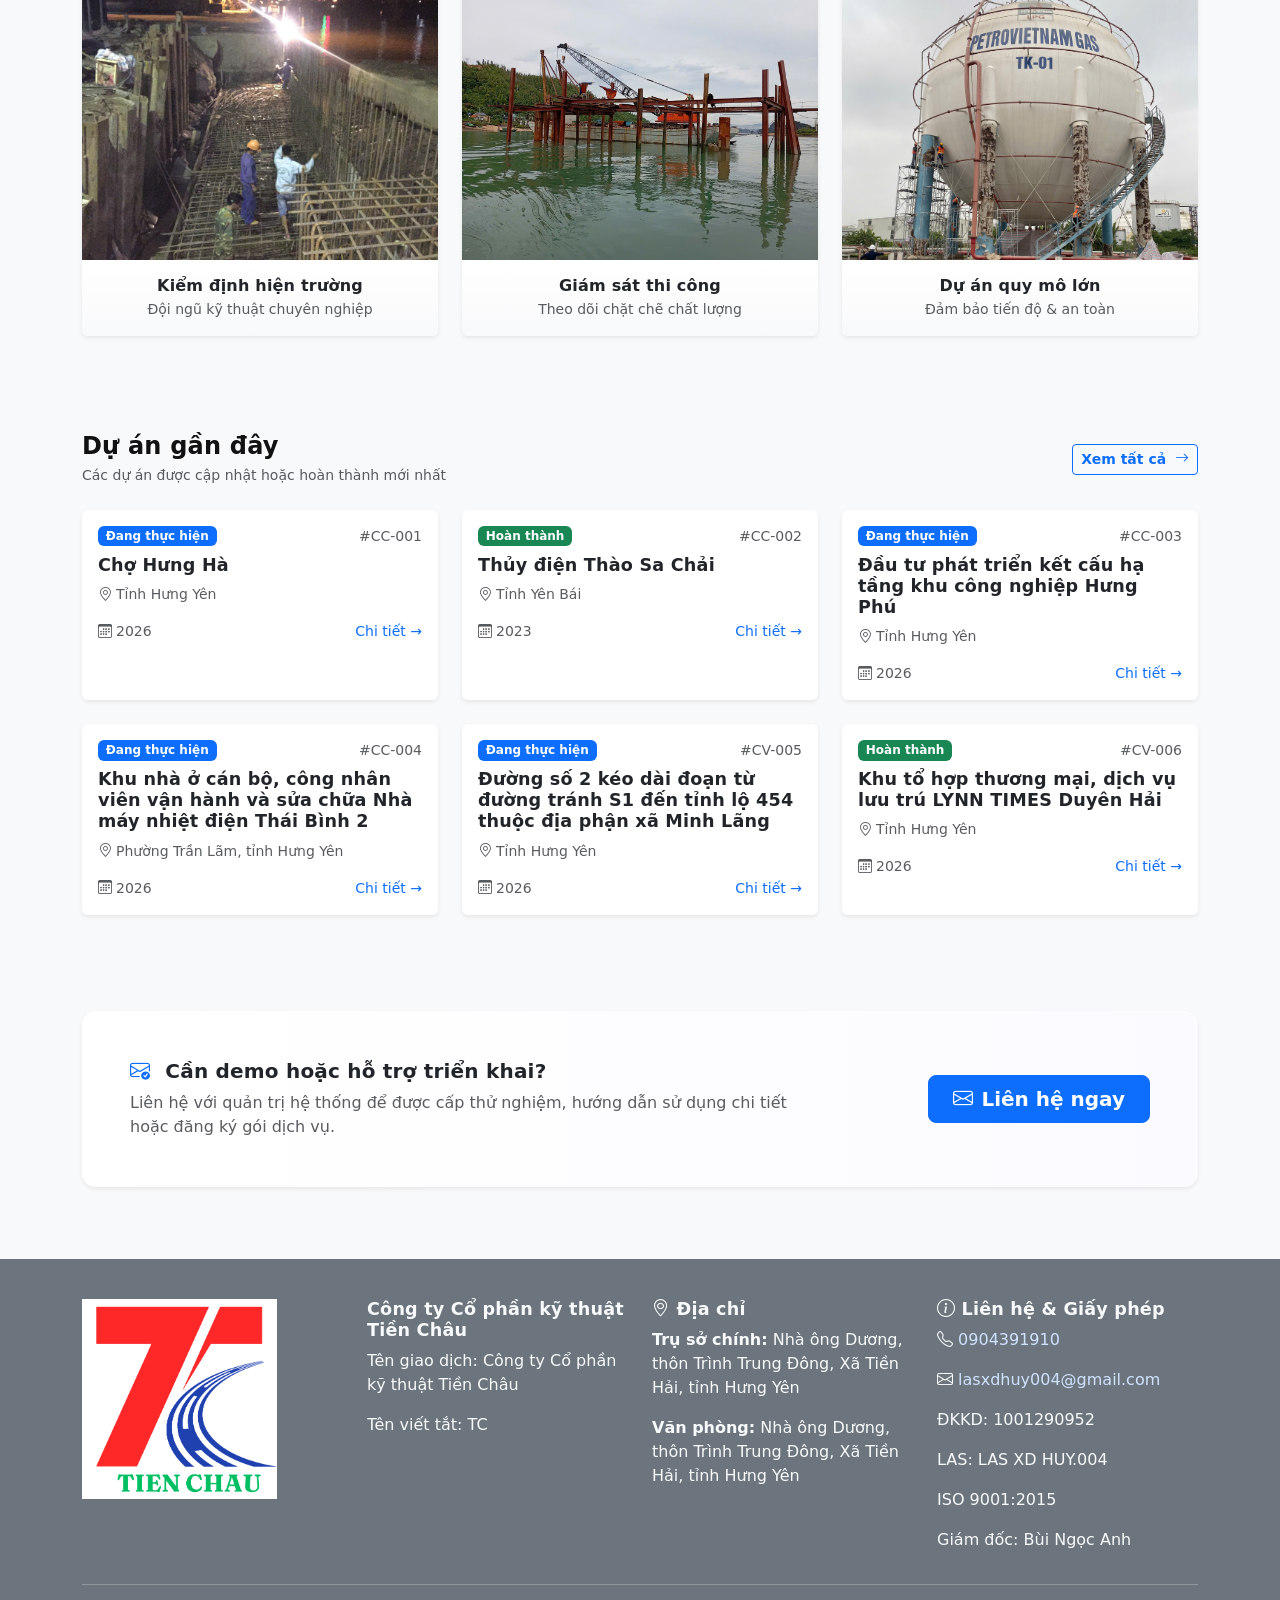
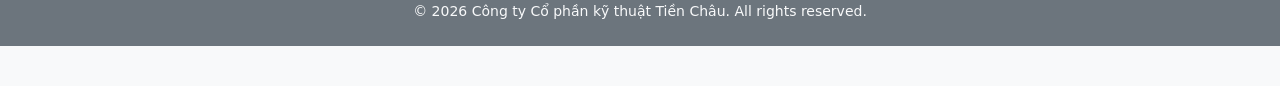
==== commit 5440a637: "Merge pull request #6 from ManhTran03/update-website update document" ====
--- a/index.html
+++ b/index.html
@@ -1,393 +1,392 @@
-
-
 <!doctype html>
 <html lang="vi">
 
 <head>
-    <meta charset="utf-8" />
-    <meta name="viewport" content="width=device-width, initial-scale=1" />
+    <meta charset="utf-8"/>
+    <meta name="viewport" content="width=device-width, initial-scale=1"/>
     <title>Trang ch&#x1EE7; - Tienchautienhai</title>
 
     <!-- Bootstrap CSS -->
-    <link href="../cdn.jsdelivr.net/npm/bootstrap%405.3.2/dist/css/bootstrap.min.css" rel="stylesheet" />
+    <link href="./cdn.jsdelivr.net/npm/bootstrap%405.3.2/dist/css/bootstrap.min.css" rel="stylesheet"/>
     <!-- Bootstrap Icons (optional) -->
-    <link href="../cdn.jsdelivr.net/npm/bootstrap-icons%401.10.5/font/bootstrap-icons.css" rel="stylesheet" />
-    <link rel="stylesheet" href="css/site1ee7.css?v=ZNPBLHQv7pqzIQh7xPeTB3yZ6VfuQVX-j1TX1cvYeVQ" />
+    <link href="./cdn.jsdelivr.net/npm/bootstrap-icons%401.10.5/font/bootstrap-icons.css" rel="stylesheet"/>
+    <link rel="stylesheet" href="css/site1ee7.css?v=ZNPBLHQv7pqzIQh7xPeTB3yZ6VfuQVX-j1TX1cvYeVQ"/>
 </head>
 <body>
-    <nav b-x5d5cj2620 class="navbar navbar-expand-lg navbar-dark custom-header">
-        <div b-x5d5cj2620 class="container-fluid">
-
-            <a b-x5d5cj2620 class="navbar-brand d-flex align-items-center" href="index.html">
-                <img src="images/logo_Tienchau.png" alt="Tiền Châu" class="navbar-logo me-2" />
-                <span b-x5d5cj2620 class="d-none d-md-inline">Tienchautienhai</span>
-            </a>
-
-            <div b-x5d5cj2620 class="collapse navbar-collapse">
-                <!-- (left empty to keep brand left) -->
+<nav class="navbar navbar-expand-lg navbar-dark custom-header">
+    <div class="container-fluid">
+
+        <a class="navbar-brand d-flex align-items-center" href="index.html">
+            <img src="images/logo_Tienchau.png" alt="Tiền Châu" class="navbar-logo me-2"/>
+            <span class="d-none d-md-inline">Tienchautienhai</span>
+        </a>
+
+        <div class="collapse navbar-collapse">
+            <!-- (left empty to keep brand left) -->
+        </div>
+
+        <div class="d-flex align-items-center">
+            <a class="btn btn-outline-light btn-sm" href="Account/Login.html">Đăng nhập</a>
+        </div>
+    </div>
+</nav>
+
+
+<div class="container-fluid">
+    <div class="row">
+        <main class="col-12 py-4">
+            <!-- Hero -->
+            <section class="hero d-flex align-items-center text-white">
+                <div class="container position-relative text-center py-5">
+                    <div class="row justify-content-center">
+                        <div class="col-lg-9">
+                            <h1 class="hero-title display-3 mb-3"> CÔNG TY CỔ PHẦN KỸ THUẬT TIỀN CHÂU </br> PHÒNG THÍ NGHIỆM KIỂM ĐỊNH CHẤT LƯỢNG CÔNG TRÌNH <br>LAS-XD HUY.004</h1>
+                            <p class="hero-lead mb-4 fs-5">Đơn vị chuyên ngành về công tác thí nghiệm kiểm định, đánh
+                                giá chất lượng kết cấu nền móng </p>
+                            <p class="hero-lead mb-4 fs-5">Tư vấn khảo sát, thiết kế, giám sát và thi công các công
+                                trình xây dựng.</p>
+
+                            <div class="d-flex justify-content-center gap-3 flex-wrap">
+                            </div>
+                        </div>
+                    </div>
+                </div>
+            </section>
+            <!-- Công bố hồ sơ năng lực -->
+            <section class="what py-5 bg-light">
+                <div class="container">
+                    <div class="text-center mb-5">
+                        <h2 class="section-title mb-3">Công bố hồ sơ năng lực</h2>
+                    </div>
+
+                    <div class="row g-4">
+                        <div class="col-md-6">
+                            <div class="card h-100 border-0 shadow-sm">
+                                <div class="card-body p-4">
+                                    <div class="text-primary mb-3">
+                                        <i class="bi bi-gear-wide-connected fs-1"></i>
+                                    </div>
+                                    <p class="card-text">Thực hiện các dịch vụ khoa học kỹ thuật và tư vấn về khảo sát,
+                                        địa chất – địa hình, thiết kế, thẩm định, giám sát chất lượng công trình, chuyển
+                                        giao công nghệ và sở hữu công nghệ trong GTVT</p>
+                                </div>
+                            </div>
+                        </div>
+                        <div class="col-md-6">
+                            <div class="card h-100 border-0 shadow-sm">
+                                <div class="card-body p-4">
+                                    <div class="text-primary mb-3">
+                                        <i class="bi bi-lightbulb fs-1"></i>
+                                    </div>
+                                    <p class="card-text">Triển khai ứng dụng khoa học công nghệ trong các lĩnh vực xây
+                                        dựng công trình, vật liệu xây dựng, bảo vệ công trình giao thông, bảo vệ môi
+                                        trường, an toàn giao thông và thẩm định về an toàn giao thông</p>
+                                </div>
+                            </div>
+                        </div>
+                        <div class="col-md-6">
+                            <div class="card h-100 border-0 shadow-sm">
+                                <div class="card-body p-4">
+                                    <div class="text-primary mb-3">
+                                        <i class="bi bi-clipboard-check fs-1"></i>
+                                    </div>
+                                    <p class="card-text">Tham gia kiểm định, giám định, thí nghiệm, kiểm tra đánh giá
+                                        chất lượng các vật liệu, kết cấu cho các công trình xây dựng, giao thông và công
+                                        nghiệp</p>
+                                </div>
+                            </div>
+                        </div>
+                        <div class="col-md-6">
+                            <div class="card h-100 border-0 shadow-sm">
+                                <div class="card-body p-4">
+                                    <div class="text-primary mb-3">
+                                        <i class="bi bi-building-gear fs-1"></i>
+                                    </div>
+                                    <p class="card-text">Thực hiện các dịch vụ thi công xây dựng và sửa chữa nâng cấp
+                                        các công trình có ứng dụng công nghệ mới, vật liệu mới, kết cấu mới và các công
+                                        trình đòi hỏi kỹ thuật cao; liên danh, liên kết để thực hiện hoặc đấu thầu thực
+                                        hiện các dự án của ngành giao thông theo quy định của Pháp luật</p>
+                                </div>
+                            </div>
+                        </div>
+                    </div>
+
+                    <div class="text-center mt-5">
+                        <a class="btn btn-primary btn-lg px-4 me-2 mb-2" href="Home/CompanyProfile.html">
+                            <i class="bi bi-file-earmark-pdf me-2"></i>Xem hồ sơ năng lực
+                        </a>
+                        <a class="btn btn-outline-primary btn-lg px-4 mb-2" href="Home/LabCapabilityCertificate.html">
+                            <i class="bi bi-file-earmark-pdf me-2"></i>Xem công bố năng lực thí nghiệm
+                        </a>
+                    </div>
+                </div>
+            </section>
+
+            <!-- Project Gallery -->
+            <section class="gallery py-5">
+                <div class="container">
+                    <div class="text-center mb-5">
+                        <h3 class="section-title mb-2">Hình ảnh các dự án đã thực hiện</h3>
+                        <p class="text-muted">Những khoảnh khắc đáng nhớ từ các công trình chất lượng</p>
+                    </div>
+
+                    <div class="row g-4">
+                        <div class="col-md-4">
+                            <div class="gallery-item">
+                                <div class="card border-0 shadow-sm overflow-hidden">
+                                    <img src="images/image1.png" alt="Kiểm định công trình" class="card-img-top"
+                                         style="height: 280px; object-fit: cover;">
+                                    <div class="card-body text-center">
+                                        <h6 class="mb-1">Kiểm định hiện trường</h6>
+                                        <p class="text-muted small mb-0">Đội ngũ kỹ thuật chuyên nghiệp</p>
+                                    </div>
+                                </div>
+                            </div>
+                        </div>
+                        <div class="col-md-4">
+                            <div class="gallery-item">
+                                <div class="card border-0 shadow-sm overflow-hidden">
+                                    <img src="images/image2.png" alt="Công trình xây dựng" class="card-img-top"
+                                         style="height: 280px; object-fit: cover;">
+                                    <div class="card-body text-center">
+                                        <h6 class="mb-1">Giám sát thi công</h6>
+                                        <p class="text-muted small mb-0">Theo dõi chặt chẽ chất lượng</p>
+                                    </div>
+                                </div>
+                            </div>
+                        </div>
+                        <div class="col-md-4">
+                            <div class="gallery-item">
+                                <div class="card border-0 shadow-sm overflow-hidden">
+                                    <img src="images/image3.png" alt="Công trường xây dựng" class="card-img-top"
+                                         style="height: 280px; object-fit: cover;">
+                                    <div class="card-body text-center">
+                                        <h6 class="mb-1">Dự án quy mô lớn</h6>
+                                        <p class="text-muted small mb-0">Đảm bảo tiến độ & an toàn</p>
+                                    </div>
+                                </div>
+                            </div>
+                        </div>
+                    </div>
+                </div>
+            </section>
+
+            <!-- Featured projects -->
+            <section class="featured py-5">
+                <div class="container">
+                    <div class="d-flex justify-content-between align-items-center mb-4">
+                        <div>
+                            <h3 class="section-title mb-1">Dự án gần đây</h3>
+                            <p class="text-muted small mb-0">Các dự án được cập nhật hoặc hoàn thành mới nhất</p>
+                        </div>
+                        <a class="btn btn-outline-primary btn-sm" href="Account/Login361d.html">
+                            Xem tất cả <i class="bi bi-arrow-right ms-1"></i>
+                        </a>
+                    </div>
+
+                    <div class="row g-4">
+                        <div class="col-12 col-sm-6 col-lg-4">
+                            <a href="Account/Login90e1.html" class="text-decoration-none">
+                                <div class="card h-100 border-0 shadow-sm hover-lift">
+                                    <div class="card-body">
+                                        <div class="d-flex justify-content-between align-items-start mb-2">
+                                            <span class="badge bg-primary">Đang thực hiện</span>
+                                            <small class="text-muted">#CC-001</small>
+                                        </div>
+                                        <h5 class="card-title text-dark mb-2">Chợ Hưng Hà</h5>
+                                        <p class="card-text text-muted small mb-3">
+                                            <i class="bi bi-geo-alt me-1"></i>Tỉnh Hưng Yên
+                                        </p>
+                                        <div class="d-flex justify-content-between align-items-center">
+                                            <small class="text-muted">
+                                                <i class="bi bi-calendar3 me-1"></i>2026 </small>
+                                            <small class="text-primary">Chi tiết →</small>
+                                        </div>
+                                    </div>
+                                </div>
+                            </a>
+                        </div>
+                        <div class="col-12 col-sm-6 col-lg-4">
+                            <a href="Account/Logine2f2.html" class="text-decoration-none">
+                                <div class="card h-100 border-0 shadow-sm hover-lift">
+                                    <div class="card-body">
+                                        <div class="d-flex justify-content-between align-items-start mb-2">
+                                            <span class="badge bg-success">Hoàn thành</span>
+                                            <small class="text-muted">#CC-002</small>
+                                        </div>
+                                        <h5 class="card-title text-dark mb-2">Thủy điện Thào Sa Chải</h5>
+                                        <p class="card-text text-muted small mb-3">
+
+                                            <i class="bi bi-geo-alt me-1"></i>Tỉnh Yên Bái
+                                        </p>
+                                        <div class="d-flex justify-content-between align-items-center">
+                                            <small class="text-muted">
+                                                <i class="bi bi-calendar3 me-1"></i>2023 </small>
+                                            <small class="text-primary">Chi tiết →</small>
+                                        </div>
+                                    </div>
+                                </div>
+                            </a>
+                        </div>
+                        <div class="col-12 col-sm-6 col-lg-4">
+                            <a href="Account/Loginec54.html" class="text-decoration-none">
+                                <div class="card h-100 border-0 shadow-sm hover-lift">
+                                    <div class="card-body">
+                                        <div class="d-flex justify-content-between align-items-start mb-2">
+                                            <span class="badge bg-primary">&#x110;ang th&#x1EF1;c hi&#x1EC7;n</span>
+                                            <small class="text-muted">#CC-003</small>
+                                        </div>
+                                        <h5 class="card-title text-dark mb-2">Đầu tư phát triển kết cấu hạ tầng khu công nghiệp Hưng Phú</h5>
+                                        <p class="card-text text-muted small mb-3">
+
+                                            <i class="bi bi-geo-alt me-1"></i>Tỉnh Hưng Yên
+                                        </p>
+                                        <div class="d-flex justify-content-between align-items-center">
+                                            <small class="text-muted">
+                                                <i class="bi bi-calendar3 me-1"></i>2026 </small>
+                                            <small class="text-primary">Chi tiết →</small>
+                                        </div>
+                                    </div>
+                                </div>
+                            </a>
+                        </div>
+                        <div class="col-12 col-sm-6 col-lg-4">
+                            <a href="Account/Logina3f9.html" class="text-decoration-none">
+                                <div class="card h-100 border-0 shadow-sm hover-lift">
+                                    <div class="card-body">
+                                        <div class="d-flex justify-content-between align-items-start mb-2">
+                                            <span class="badge bg-primary">Đang thực hiện</span>
+                                            <small class="text-muted">#CC-004</small>
+                                        </div>
+                                        <h5 class="card-title text-dark mb-2"> Khu nhà ở cán bộ, công nhân viên vận hành và sửa chữa Nhà máy nhiệt điện Thái Bình 2</h5>
+                                        <p class="card-text text-muted small mb-3">
+
+                                            <i class="bi bi-geo-alt me-1"></i>Phường Trần Lãm, tỉnh Hưng Yên
+                                        </p>
+                                        <div class="d-flex justify-content-between align-items-center">
+                                            <small class="text-muted">
+                                                <i class="bi bi-calendar3 me-1"></i>2026 </small>
+                                            <small class="text-primary">Chi tiết →</small>
+                                        </div>
+                                    </div>
+                                </div>
+                            </a>
+                        </div>
+                        <div class="col-12 col-sm-6 col-lg-4">
+                            <a href="Account/Logine25c.html" class="text-decoration-none">
+                                <div class="card h-100 border-0 shadow-sm hover-lift">
+                                    <div class="card-body">
+                                        <div class="d-flex justify-content-between align-items-start mb-2">
+                                            <span class="badge bg-primary">&#x110;ang th&#x1EF1;c hi&#x1EC7;n</span>
+                                            <small class="text-muted">#CV-005</small>
+                                        </div>
+                                        <h5 class="card-title text-dark mb-2">Đường số 2 kéo dài đoạn từ đường tránh S1 đến tỉnh lộ 454 thuộc địa phận xã Minh Lãng</h5>
+                                        <p class="card-text text-muted small mb-3">
+
+                                            <i class="bi bi-geo-alt me-1"></i>Tỉnh Hưng Yên
+                                        </p>
+                                        <div class="d-flex justify-content-between align-items-center">
+                                            <small class="text-muted">
+                                                <i class="bi bi-calendar3 me-1"></i>2026 </small>
+                                            <small class="text-primary">Chi tiết →</small>
+                                        </div>
+                                    </div>
+                                </div>
+                            </a>
+                        </div>
+                        <div class="col-12 col-sm-6 col-lg-4">
+                            <a href="Account/Loginc6f9.html" class="text-decoration-none">
+                                <div class="card h-100 border-0 shadow-sm hover-lift">
+                                    <div class="card-body">
+                                        <div class="d-flex justify-content-between align-items-start mb-2">
+                                            <span class="badge bg-success">Ho&#xE0;n th&#xE0;nh</span>
+                                            <small class="text-muted">#CV-006</small>
+                                        </div>
+                                        <h5 class="card-title text-dark mb-2">Khu tổ hợp thương mại, dịch vụ lưu trú LYNN TIMES Duyên Hải</h5>
+                                        <p class="card-text text-muted small mb-3">
+
+                                            <i class="bi bi-geo-alt me-1"></i>Tỉnh Hưng Yên
+                                        </p>
+                                        <div class="d-flex justify-content-between align-items-center">
+                                            <small class="text-muted">
+                                                <i class="bi bi-calendar3 me-1"></i>2026 </small>
+                                            <small class="text-primary">Chi tiết →</small>
+                                        </div>
+                                    </div>
+                                </div>
+                            </a>
+                        </div>
+                    </div>
+                </div>
+            </section>
+
+            <section class="contact-cta py-5 bg-light">
+                <div class="container">
+                    <div class="card border-0 shadow-sm">
+                        <div class="card-body p-4 p-md-5">
+                            <div class="row align-items-center g-4">
+                                <div class="col-md-8">
+                                    <h4 class="mb-2">
+                                        <i class="bi bi-envelope-check text-primary me-2"></i>
+                                        Cần demo hoặc hỗ trợ triển khai?
+                                    </h4>
+                                    <p class="text-muted mb-0">Liên hệ với quản trị hệ thống để được cấp thử nghiệm,
+                                        hướng dẫn sử dụng chi tiết hoặc đăng ký gói dịch vụ.</p>
+                                </div>
+                                <div class="col-md-4 text-md-end">
+                                    <a class="btn btn-primary btn-lg px-4" href="mailto:lasxdhuy004@gmail.com">
+                                        <i class="bi bi-envelope me-2"></i>Liên hệ ngay
+                                    </a>
+                                </div>
+                            </div>
+                        </div>
+                    </div>
+                </div>
+            </section>
+        </main>
+    </div>
+</div>
+
+<footer class="custom-footer text-light py-4 mt-auto">
+    <div class="container">
+        <div class="text-center mb-3">
+        </div>
+        <div class="row g-4">
+            <div class="col-md-3">
+                <img src="images/logo_Tienchau.png" alt="Tiền Châu" class="footer-logo"/>
             </div>
-
-            <div b-x5d5cj2620 class="d-flex align-items-center">
-                    <a b-x5d5cj2620 class="btn btn-outline-light btn-sm" href="Account/Login.html">Đăng nhập</a>
+            <div class="col-md-3">
+                <h5>Công ty Cổ phần kỹ thuật Tiền Châu</h5>
+                <p>Tên giao dịch: Công ty Cổ phần kỹ thuật Tiền Châu</p>
+                <p>Tên viết tắt: TC</p>
             </div>
-        </div>
-    </nav>
-
-
-    <div b-x5d5cj2620 class="container-fluid">
-        <div b-x5d5cj2620 class="row">
-                <main b-x5d5cj2620 class="col-12 py-4">
-                    
-
-<!-- Hero -->
-<section class="hero d-flex align-items-center text-white">
-    <div class="container position-relative text-center py-5">
-        <div class="row justify-content-center">
-            <div class="col-lg-9">
-                <h1 class="hero-title display-3 mb-3"> Công ty cổ phần Kỹ thuật Tiền Châu </br> Phòng thí nghiệm kiểm định chất lượng công trình LAS-XD HUY.004</h1>
-                <p class="hero-lead mb-4 fs-5">Đơn vị chuyên ngành về công tác thí nghiệm kiểm định, đánh giá chất lượng kết cấu nền móng </p>
-                <p class="hero-lead mb-4 fs-5">Tư vấn khảo sát, thiết kế, giám sát và thi công các công trình xây dựng.</p>
-
-                <div class="d-flex justify-content-center gap-3 flex-wrap">
-                </div>
+            <div class="col-md-3">
+                <h5><i class="bi bi-geo-alt"></i> Địa chỉ</h5>
+                <p><strong>Trụ sở chính:</strong> Nhà ông Dương, thôn Trình Trung Đông, Xã
+                    Tiền Hải, tỉnh Hưng Yên</p>
+                <p><strong>Văn phòng:</strong> Nhà ông Dương, thôn Trình Trung Đông, Xã Tiền
+                    Hải, tỉnh Hưng Yên</p>
             </div>
+            <div class="col-md-3">
+                <h5><i class="bi bi-info-circle"></i> Liên hệ & Giấy phép</h5>
+                <p><i class="bi bi-telephone"></i> <a href="tel:0904391910">0904391910</a></p>
+                <p><i class="bi bi-envelope"></i> <a href="mailto:lasxdhuy004@gmail.com">lasxdhuy004@gmail.com</a>
+                </p>
+                <p>ĐKKD: 1001290952</p>
+                <p>LAS: LAS XD HUY.004</p>
+                <p>ISO 9001:2015</p>
+                <p>Giám đốc: Bùi Ngọc Anh</p>
+            </div>
+        </div>
+        <hr class="my-3 border-light">
+        <div class="text-center small">
+            © 2026 Công ty Cổ phần kỹ thuật Tiền Châu. All rights reserved.
         </div>
     </div>
-</section>
-
-<!-- Công bố hồ sơ năng lực -->
-<section class="what py-5 bg-light">
-    <div class="container">
-        <div class="text-center mb-5">
-            <h2 class="section-title mb-3">Công bố hồ sơ năng lực</h2>
-        </div>
-
-        <div class="row g-4">
-            <div class="col-md-6">
-                <div class="card h-100 border-0 shadow-sm">
-                    <div class="card-body p-4">
-                        <div class="text-primary mb-3">
-                            <i class="bi bi-gear-wide-connected fs-1"></i>
-                        </div>
-                        <p class="card-text">Thực hiện các dịch vụ khoa học kỹ thuật và tư vấn về khảo sát, địa chất – địa hình, thiết kế, thẩm định, giám sát chất lượng công trình, chuyển giao công nghệ và sở hữu công nghệ trong GTVT</p>
-                    </div>
-                </div>
-            </div>
-            <div class="col-md-6">
-                <div class="card h-100 border-0 shadow-sm">
-                    <div class="card-body p-4">
-                        <div class="text-primary mb-3">
-                            <i class="bi bi-lightbulb fs-1"></i>
-                        </div>
-                        <p class="card-text">Triển khai ứng dụng khoa học công nghệ trong các lĩnh vực xây dựng công trình, vật liệu xây dựng, bảo vệ công trình giao thông, bảo vệ môi trường, an toàn giao thông và thẩm định về an toàn giao thông</p>
-                    </div>
-                </div>
-            </div>
-            <div class="col-md-6">
-                <div class="card h-100 border-0 shadow-sm">
-                    <div class="card-body p-4">
-                        <div class="text-primary mb-3">
-                            <i class="bi bi-clipboard-check fs-1"></i>
-                        </div>
-                        <p class="card-text">Tham gia kiểm định, giám định, thí nghiệm, kiểm tra đánh giá chất lượng các vật liệu, kết cấu cho các công trình xây dựng, giao thông và công nghiệp</p>
-                    </div>
-                </div>
-            </div>
-            <div class="col-md-6">
-                <div class="card h-100 border-0 shadow-sm">
-                    <div class="card-body p-4">
-                        <div class="text-primary mb-3">
-                            <i class="bi bi-building-gear fs-1"></i>
-                        </div>
-                        <p class="card-text">Thực hiện các dịch vụ thi công xây dựng và sửa chữa nâng cấp các công trình có ứng dụng công nghệ mới, vật liệu mới, kết cấu mới và các công trình đòi hỏi kỹ thuật cao; liên danh, liên kết để thực hiện hoặc đấu thầu thực hiện các dự án của ngành giao thông theo quy định của Pháp luật</p>
-                    </div>
-                </div>
-            </div>
-        </div>
-
-        <div class="text-center mt-5">
-            <a class="btn btn-primary btn-lg px-4 me-2 mb-2" href="Home/CompanyProfile.html">
-                <i class="bi bi-file-earmark-pdf me-2"></i>Xem hồ sơ năng lực
-            </a>
-            <a class="btn btn-outline-primary btn-lg px-4 mb-2" href="Home/LabCapabilityCertificate.html">
-                <i class="bi bi-file-earmark-pdf me-2"></i>Xem công bố năng lực thí nghiệm
-            </a>
-        </div>
-    </div>
-</section>
-
-<!-- Project Gallery -->
-<section class="gallery py-5">
-    <div class="container">
-        <div class="text-center mb-5">
-            <h3 class="section-title mb-2">Hình ảnh các dự án đã thực hiện</h3>
-            <p class="text-muted">Những khoảnh khắc đáng nhớ từ các công trình chất lượng</p>
-        </div>
-
-        <div class="row g-4">
-            <div class="col-md-4">
-                <div class="gallery-item">
-                    <div class="card border-0 shadow-sm overflow-hidden">
-                        <img src="images/image1.png" alt="Kiểm định công trình" class="card-img-top" style="height: 280px; object-fit: cover;">
-                        <div class="card-body text-center">
-                            <h6 class="mb-1">Kiểm định hiện trường</h6>
-                            <p class="text-muted small mb-0">Đội ngũ kỹ thuật chuyên nghiệp</p>
-                        </div>
-                    </div>
-                </div>
-            </div>
-            <div class="col-md-4">
-                <div class="gallery-item">
-                    <div class="card border-0 shadow-sm overflow-hidden">
-                        <img src="images/image2.png" alt="Công trình xây dựng" class="card-img-top" style="height: 280px; object-fit: cover;">
-                        <div class="card-body text-center">
-                            <h6 class="mb-1">Giám sát thi công</h6>
-                            <p class="text-muted small mb-0">Theo dõi chặt chẽ chất lượng</p>
-                        </div>
-                    </div>
-                </div>
-            </div>
-            <div class="col-md-4">
-                <div class="gallery-item">
-                    <div class="card border-0 shadow-sm overflow-hidden">
-                        <img src="images/image3.png" alt="Công trường xây dựng" class="card-img-top" style="height: 280px; object-fit: cover;">
-                        <div class="card-body text-center">
-                            <h6 class="mb-1">Dự án quy mô lớn</h6>
-                            <p class="text-muted small mb-0">Đảm bảo tiến độ & an toàn</p>
-                        </div>
-                    </div>
-                </div>
-            </div>
-        </div>
-    </div>
-</section>
-
-<!-- Featured projects -->
-<section class="featured py-5">
-    <div class="container">
-        <div class="d-flex justify-content-between align-items-center mb-4">
-            <div>
-                <h3 class="section-title mb-1">Dự án gần đây</h3>
-                <p class="text-muted small mb-0">Các dự án được cập nhật hoặc hoàn thành mới nhất</p>
-            </div>
-            <a class="btn btn-outline-primary btn-sm" href="Account/Login361d.html">
-                Xem tất cả <i class="bi bi-arrow-right ms-1"></i>
-            </a>
-        </div>
-
-            <div class="row g-4">
-                    <div class="col-12 col-sm-6 col-lg-4">
-                        <a href="Account/Login90e1.html" class="text-decoration-none">
-                            <div class="card h-100 border-0 shadow-sm hover-lift">
-                                <div class="card-body">
-                                    <div class="d-flex justify-content-between align-items-start mb-2">
-                                        <span class="badge bg-success">Ho&#xE0;n th&#xE0;nh</span>
-                                            <small class="text-muted">#CC-001</small>
-                                    </div>
-                                    <h5 class="card-title text-dark mb-2">Cầu đảo Thắng Lợi</h5>
-                                    <p class="card-text text-muted small mb-3">
-                                        <!-- <i class="bi bi-building me-1"></i>C&#xF4;ng ty CP &#x110;&#x1EA7;u t&#x1B0; X&#xE2;y d&#x1EF1;ng Ho&#xE0;ng Ph&#xE1;t
-                                        <br /> -->
-                                        <i class="bi bi-geo-alt me-1"></i>Tỉnh Quảng Ninh
-                                    </p>
-                                    <div class="d-flex justify-content-between align-items-center">
-                                        <small class="text-muted">
-                                                <i class="bi bi-calendar3 me-1"></i>2025                                       </small>
-                                        <small class="text-primary">Chi tiết →</small>
-                                    </div>
-                                </div>
-                            </div>
-                        </a>
-                    </div>
-                    <div class="col-12 col-sm-6 col-lg-4">
-                        <a href="Account/Logine2f2.html" class="text-decoration-none">
-                            <div class="card h-100 border-0 shadow-sm hover-lift">
-                                <div class="card-body">
-                                    <div class="d-flex justify-content-between align-items-start mb-2">
-                                        <span class="badge bg-success">Hoàn thành</span>
-                                            <small class="text-muted">#CC-002</small>
-                                    </div>
-                                    <h5 class="card-title text-dark mb-2">Thủy điện Thào Sa Chải</h5>
-                                    <p class="card-text text-muted small mb-3">
-    
-                                        <i class="bi bi-geo-alt me-1"></i>Tỉnh Yên Bái
-                                    </p>
-                                    <div class="d-flex justify-content-between align-items-center">
-                                        <small class="text-muted">
-                                                <i class="bi bi-calendar3 me-1"></i>2023                                       </small>
-                                        <small class="text-primary">Chi tiết →</small>
-                                    </div>
-                                </div>
-                            </div>
-                        </a>
-                    </div>
-                    <div class="col-12 col-sm-6 col-lg-4">
-                        <a href="Account/Loginec54.html" class="text-decoration-none">
-                            <div class="card h-100 border-0 shadow-sm hover-lift">
-                                <div class="card-body">
-                                    <div class="d-flex justify-content-between align-items-start mb-2">
-                                        <span class="badge bg-primary">&#x110;ang th&#x1EF1;c hi&#x1EC7;n</span>
-                                            <small class="text-muted">#CC-003</small>
-                                    </div>
-                                    <h5 class="card-title text-dark mb-2">PETROVIETNAM GAS</h5>
-                                    <p class="card-text text-muted small mb-3">
-                                    
-                                        <i class="bi bi-geo-alt me-1"></i>TP.Hải Phòng
-                                    </p>
-                                    <div class="d-flex justify-content-between align-items-center">
-                                        <small class="text-muted">
-                                                <i class="bi bi-calendar3 me-1"></i>2025                                      </small>
-                                        <small class="text-primary">Chi tiết →</small>
-                                    </div>
-                                </div>
-                            </div>
-                        </a>
-                    </div>
-                    <div class="col-12 col-sm-6 col-lg-4">
-                        <a href="Account/Logina3f9.html" class="text-decoration-none">
-                            <div class="card h-100 border-0 shadow-sm hover-lift">
-                                <div class="card-body">
-                                    <div class="d-flex justify-content-between align-items-start mb-2">
-                                        <span class="badge bg-primary">Đang thực hiện</span>
-                                            <small class="text-muted">#CC-004</small>
-                                    </div>
-                                    <h5 class="card-title text-dark mb-2">Dự án Làng đá Bạc</h5>
-                                    <p class="card-text text-muted small mb-3">
-                                        
-                                        <i class="bi bi-geo-alt me-1"></i>Tỉnh Hòa Bình
-                                    </p>
-                                    <div class="d-flex justify-content-between align-items-center">
-                                        <small class="text-muted">
-                                                <i class="bi bi-calendar3 me-1"></i>2025                                      </small>
-                                        <small class="text-primary">Chi tiết →</small>
-                                    </div>
-                                </div>
-                            </div>
-                        </a>
-                    </div>
-                    <div class="col-12 col-sm-6 col-lg-4">
-                        <a href="Account/Logine25c.html" class="text-decoration-none">
-                            <div class="card h-100 border-0 shadow-sm hover-lift">
-                                <div class="card-body">
-                                    <div class="d-flex justify-content-between align-items-start mb-2">
-                                        <span class="badge bg-primary">&#x110;ang th&#x1EF1;c hi&#x1EC7;n</span>
-                                            <small class="text-muted">#CV-001</small>
-                                    </div>
-                                    <h5 class="card-title text-dark mb-2">Khu công nghiệp Thái Hà</h5>
-                                    <p class="card-text text-muted small mb-3">
-                                    
-                                        <i class="bi bi-geo-alt me-1"></i>Tỉnh Hà Nam
-                                    </p>
-                                    <div class="d-flex justify-content-between align-items-center">
-                                        <small class="text-muted">
-                                                <i class="bi bi-calendar3 me-1"></i>2025                                        </small>
-                                        <small class="text-primary">Chi tiết →</small>
-                                    </div>
-                                </div>
-                            </div>
-                        </a>
-                    </div>
-                    <div class="col-12 col-sm-6 col-lg-4">
-                        <a href="Account/Loginc6f9.html" class="text-decoration-none">
-                            <div class="card h-100 border-0 shadow-sm hover-lift">
-                                <div class="card-body">
-                                    <div class="d-flex justify-content-between align-items-start mb-2">
-                                        <span class="badge bg-success">Ho&#xE0;n th&#xE0;nh</span>
-                                            <small class="text-muted">#CV-002</small>
-                                    </div>
-                                    <h5 class="card-title text-dark mb-2">Aeon Hạ Long</h5>
-                                    <p class="card-text text-muted small mb-3">
-                                        
-                                        <i class="bi bi-geo-alt me-1"></i>Tỉnh Quảng Ninh
-                                    </p>
-                                    <div class="d-flex justify-content-between align-items-center">
-                                        <small class="text-muted">
-                                                <i class="bi bi-calendar3 me-1"></i>2025                                        </small>
-                                        <small class="text-primary">Chi tiết →</small>
-                                    </div>
-                                </div>
-                            </div>
-                        </a>
-                    </div>
-            </div>
-    </div>
-</section>
-
-<!-- CTA / Contact -->
-<section class="contact-cta py-5 bg-light">
-    <div class="container">
-        <div class="card border-0 shadow-sm">
-            <div class="card-body p-4 p-md-5">
-                <div class="row align-items-center g-4">
-                    <div class="col-md-8">
-                        <h4 class="mb-2">
-                            <i class="bi bi-envelope-check text-primary me-2"></i>
-                            Cần demo hoặc hỗ trợ triển khai?
-                        </h4>
-                        <p class="text-muted mb-0">Liên hệ với quản trị hệ thống để được cấp thử nghiệm, hướng dẫn sử dụng chi tiết hoặc đăng ký gói dịch vụ.</p>
-                    </div>
-                    <div class="col-md-4 text-md-end">
-                        <a class="btn btn-primary btn-lg px-4" href="mailto:admin@company.local">
-                            <i class="bi bi-envelope me-2"></i>Liên hệ ngay
-                        </a>
-                    </div>
-                </div>
-            </div>
-        </div>
-    </div>
-</section>
-
-
-                </main>
-        </div>
-    </div>
-
-    <footer b-x5d5cj2620 class="custom-footer text-light py-4 mt-auto">
-        <div b-x5d5cj2620 class="container">
-            <div b-x5d5cj2620 class="text-center mb-3">
-            </div>
-            <div b-x5d5cj2620 class="row g-4">
-                <div b-x5d5cj2620 class="col-md-3">
-                    <img src="images/logo_Tienchau.png" alt="Tiền Châu" class="footer-logo" />
-                </div>
-                <!-- Cột 1: Thông tin công ty -->
-                <div b-x5d5cj2620 class="col-md-3">
-                    <h5 b-x5d5cj2620>Công ty Cổ phần kỹ thuật Tiền Châu</h5>
-                    <p b-x5d5cj2620>Tên giao dịch: Công ty Cổ phần kỹ thuật Tiền Châu</p>
-                    <p b-x5d5cj2620>Tên viết tắt: TC</p>
-                </div>
-                <!-- Cột 2: Địa chỉ -->
-                <div b-x5d5cj2620 class="col-md-3">
-                    <h5 b-x5d5cj2620><i b-x5d5cj2620 class="bi bi-geo-alt"></i> Địa chỉ</h5>
-                    <p b-x5d5cj2620><strong b-x5d5cj2620>Trụ sở chính:</strong> Nhà ông Dương, thôn Trình Trung Đông, Xã Tiền Hải, tỉnh Hưng Yên</p>
-                    <p b-x5d5cj2620><strong b-x5d5cj2620>Văn phòng:</strong> Nhà ông Dương, thôn Trình Trung Đông, Xã Tiền Hải, tỉnh Hưng Yên</p>
-                   <!-- <p b-x5d5cj2620><strong b-x5d5cj2620>VP chi nhánh:</strong> C11.15, Block C, Tầng 11, CC Him Lam Phú An, 32 đường Thủy Lợi, P. Phước Long A, Q.9, TP. Hồ Chí Minh</p> -->
-                </div>
-                <!-- Cột 3: Liên hệ & Giấy phép -->
-                <div b-x5d5cj2620 class="col-md-3">
-                    <h5 b-x5d5cj2620><i b-x5d5cj2620 class="bi bi-info-circle"></i> Liên hệ & Giấy phép</h5>
-                    <p b-x5d5cj2620><i b-x5d5cj2620 class="bi bi-telephone"></i> <a b-x5d5cj2620 href="tel:0904391910">0904391910</a></p>
-                    <p b-x5d5cj2620><i b-x5d5cj2620 class="bi bi-envelope"></i> <a b-x5d5cj2620 href="mailto:lasxdhuy004@gmail.com">lasxdhuy004@gmail.com</a></p>
-                    <p b-x5d5cj2620>ĐKKD: 1001290952</p>
-                    <p b-x5d5cj2620>LAS: LAS XD HUY.004</p>
-                    <p b-x5d5cj2620>ISO 9001:2015</p>
-                    <p b-x5d5cj2620>Giám đốc: Bùi Ngọc Anh</p>
-                </div>
-            </div>
-            <hr b-x5d5cj2620 class="my-3 border-light">
-            <div b-x5d5cj2620 class="text-center small">
-                © 2026 Công ty Cổ phần kỹ thuật Tiền Châu. All rights reserved.
-            </div>
-        </div>
-    </footer>
-
-    <!-- Bootstrap JS -->
-    <script src="../cdn.jsdelivr.net/npm/bootstrap%405.3.2/dist/js/bootstrap.bundle.min.js"></script>
-
-    
-    <script>
-        // Optional: lazy load images later, or small JS tweaks if needed
-    </script>
+</footer>
+
+<!-- Bootstrap JS -->
+<script src="./cdn.jsdelivr.net/npm/bootstrap%405.3.2/dist/js/bootstrap.bundle.min.js"></script>
 
 </body>
 
